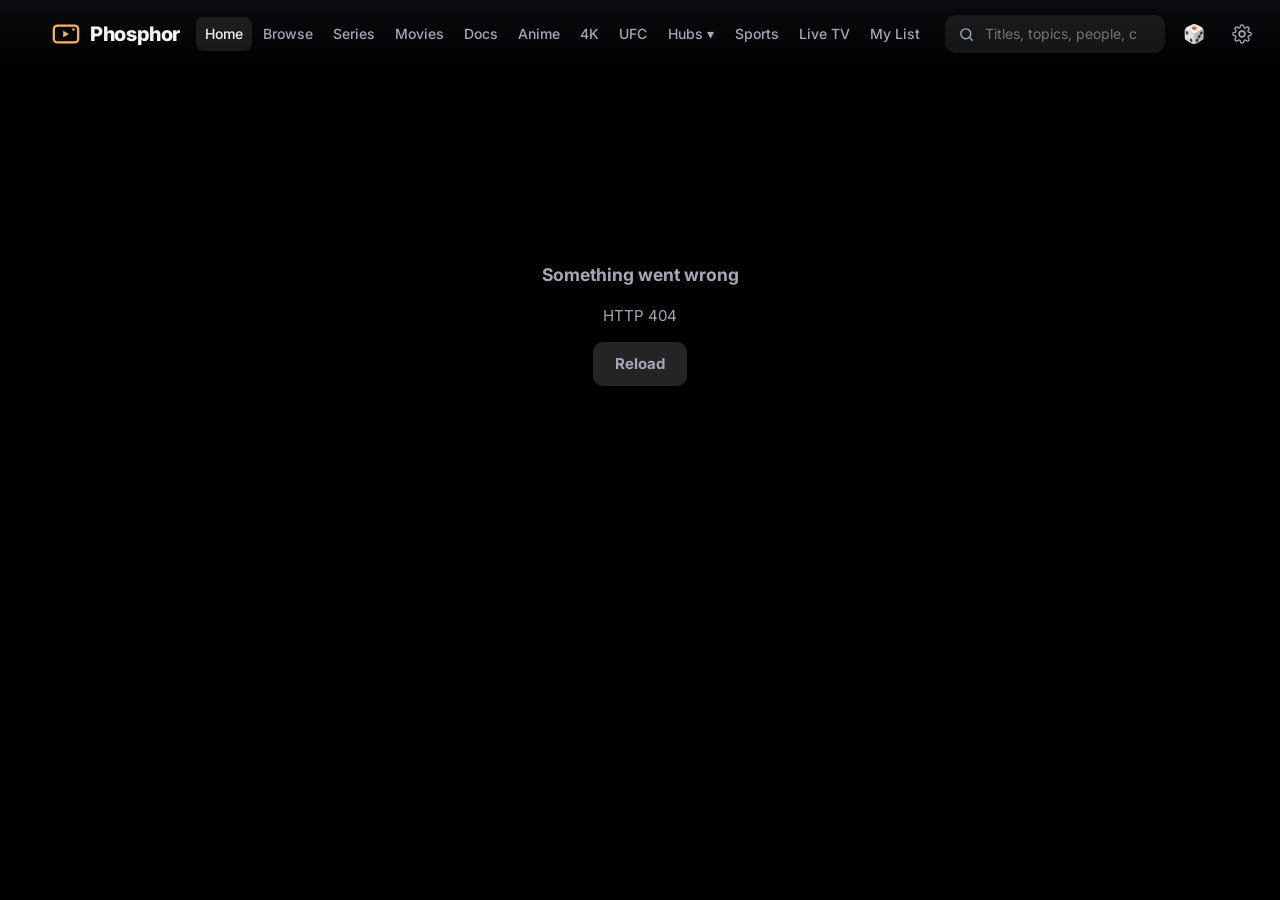
==== public/index.html @ 841a7860 "Upgrade Movies catalog quality: OSN+/Nordic/NL 4K & 4K HDR upgrades, (title, year) dedupe, HDR tier " ====
<!doctype html>
<html lang="en">
<head>
  <meta charset="utf-8">
  <meta name="viewport" content="width=device-width, initial-scale=1">
  <title>Phosphor</title>
  <link rel="icon" href="icon.svg" type="image/svg+xml">
  <link rel="preconnect" href="https://fonts.googleapis.com">
  <link rel="stylesheet" href="https://fonts.googleapis.com/css2?family=Inter:wght@400;500;600;700;800&display=swap">
  <link rel="stylesheet" href="app.css?v=14">
</head>
<body>
  <header id="nav">
    <a class="brand" href="#/home" aria-label="Phosphor Home">
      <svg viewBox="0 0 32 32" aria-hidden="true"><rect x="3" y="7" width="26" height="18" rx="4" fill="none" stroke="currentColor" stroke-width="2.4"/><path d="M13 12.5v7l6-3.5z" fill="currentColor"/><circle cx="24" cy="11.2" r="1.3" fill="currentColor"/></svg>
      <span>Phosphor</span>
    </a>
    <nav class="tabs">
      <a href="#/home" data-tab="home">Home</a>
      <a href="#/browse" data-tab="browse">Browse</a>
      <a href="#/series" data-tab="series">Series</a>
      <a href="#/movies" data-tab="movies">Movies</a>
      <a href="#/docs" data-tab="docs">Docs</a>
      <a href="#/anime" data-tab="anime">Anime</a>
      <a href="#/4k" data-tab="4k">4K</a>
      <a href="#/fights" data-tab="fights">UFC</a>
      <div class="nav-dd" id="hubsDd">
        <button type="button" class="nav-dd-btn" id="hubsBtn" aria-haspopup="true" aria-expanded="false">Hubs ▾</button>
        <div class="nav-dd-menu" id="hubsMenu" hidden>
          <a href="#/radar" data-tab="radar"><b>📅 Release Radar</b><span>Upcoming episodes, digital drops &amp; UFC schedule</span></a>
          <a href="#/marathons" data-tab="marathons"><b>🎬 Marathons &amp; Watch Order</b><span>15 franchises in chronological or release order</span></a>
          <a href="#/dna" data-tab="dna"><b>🧬 Cinema DNA</b><span>Your watch stats, favorite directors &amp; taste profile</span></a>
          <a href="#/specials" data-tab="specials"><b>🎤 Stand-Up, Concerts &amp; Prestige</b><span>400+ comedy specials, concerts, world cinema &amp; IMDb 250</span></a>
          <a href="#/tonight" data-tab="tonight"><b>📺 Tonight on TV</b><span>Live TV guide highlights</span></a>
        </div>
      </div>
      <a href="#/sports" data-tab="sports">Sports</a>
      <a href="#/live" data-tab="live">Live TV</a>
      <a href="#/mylist" data-tab="mylist">My List</a>
    </nav>
    <div class="nav-right">
      <button class="sub-pill" id="subPill" data-settings hidden></button>
      <label class="search" id="searchBox">
        <svg viewBox="0 0 24 24" aria-hidden="true"><circle cx="11" cy="11" r="7" fill="none" stroke="currentColor" stroke-width="2"/><path d="M20 20l-4-4" stroke="currentColor" stroke-width="2" stroke-linecap="round"/></svg>
        <input id="searchInput" type="search" placeholder="Titles, topics, people, channels" autocomplete="off" aria-label="Search">
      </label>
      <button class="icon-btn dice" data-surprise="" title="Pick for me (Watch-Night Concierge)" aria-label="Pick for me">🎲</button>
      <button class="icon-btn" id="settingsBtn" title="Settings" aria-label="Settings">
        <svg viewBox="0 0 24 24" aria-hidden="true"><path d="M12 15.5a3.5 3.5 0 1 0 0-7 3.5 3.5 0 0 0 0 7z" fill="none" stroke="currentColor" stroke-width="2"/><path d="M19.4 15a1.7 1.7 0 0 0 .3 1.8l.1.1a2 2 0 1 1-2.8 2.8l-.1-.1a1.7 1.7 0 0 0-1.8-.3 1.7 1.7 0 0 0-1 1.5V21a2 2 0 1 1-4 0v-.1a1.7 1.7 0 0 0-1.1-1.6 1.7 1.7 0 0 0-1.8.3l-.1.1a2 2 0 1 1-2.8-2.8l.1-.1a1.7 1.7 0 0 0 .3-1.8 1.7 1.7 0 0 0-1.5-1H3a2 2 0 1 1 0-4h.1a1.7 1.7 0 0 0 1.6-1.1 1.7 1.7 0 0 0-.3-1.8l-.1-.1a2 2 0 1 1 2.8-2.8l.1.1a1.7 1.7 0 0 0 1.8.3H9a1.7 1.7 0 0 0 1-1.5V3a2 2 0 1 1 4 0v.1a1.7 1.7 0 0 0 1 1.5 1.7 1.7 0 0 0 1.8-.3l.1-.1a2 2 0 1 1 2.8 2.8l-.1.1a1.7 1.7 0 0 0-.3 1.8V9a1.7 1.7 0 0 0 1.5 1H21a2 2 0 1 1 0 4h-.1a1.7 1.7 0 0 0-1.5 1z" fill="none" stroke="currentColor" stroke-width="1.6"/></svg>
      </button>
    </div>
  </header>

  <main id="view" tabindex="-1"></main>

  <div id="modal" class="modal" hidden></div>
  <div id="player" class="player" hidden></div>
  <div id="toast" class="toast" role="status" aria-live="polite"></div>

  <script src="app.js?v=29"></script>
</body>
</html>
---- public/app.css ----
:root {
  --bg: #000;
  --bg-2: #0d0f12;
  --bg-3: #16191f;
  --line: rgba(255,255,255,.08);
  --text: #f2f3f5;
  --muted: #a3a9b4;
  --dim: #6b7280;
  --accent: #ffb547;
  --accent-ink: #1b1204;
  --live: #ff4d5e;
  --ok: #3ddc97;
  --radius: 10px;
  --gutter: clamp(16px, 4vw, 56px);
  --card-w: clamp(128px, 12.5vw, 196px);
  color-scheme: dark;
}
* { box-sizing: border-box; }
html, body { margin: 0; background: var(--bg); color: var(--text); }
body { font: 15px/1.45 Inter, system-ui, -apple-system, "Segoe UI", sans-serif; -webkit-font-smoothing: antialiased; overflow-x: hidden; }
a { color: inherit; text-decoration: none; }
button { font: inherit; color: inherit; background: none; border: 0; cursor: pointer; }
img { display: block; }
::selection { background: var(--accent); color: var(--accent-ink); }
:focus-visible { outline: 2px solid var(--accent); outline-offset: 2px; border-radius: 6px; }
::-webkit-scrollbar { width: 10px; height: 10px; }
::-webkit-scrollbar-thumb { background: #2a2f38; border-radius: 10px; border: 2px solid var(--bg); }
::-webkit-scrollbar-track { background: transparent; }

/* ---------- nav */
#nav {
  position: fixed; inset: 0 0 auto 0; z-index: 40; height: 68px; display: flex; align-items: center; gap: 28px;
  padding: 0 var(--gutter); background: linear-gradient(180deg, rgba(10,12,15,.92), rgba(10,12,15,0));
  transition: background .25s;
}
#nav.solid { background: rgba(10,12,15,.97); box-shadow: 0 1px 0 var(--line); }
.brand { display: flex; align-items: center; gap: 9px; font-weight: 800; font-size: 20px; letter-spacing: -.02em; color: var(--accent); }
.brand svg { width: 30px; height: 30px; }
.brand span { color: var(--text); }
.tabs { display: flex; gap: 2px; align-items: center; }
.tabs a, .nav-dd-btn { padding: 7px 10px; border-radius: 8px; color: var(--muted); font-weight: 500; font-size: 14px; transition: color .15s, background .15s; white-space: nowrap; }
.tabs a:hover, .nav-dd-btn:hover { color: var(--text); }
.tabs a.active, .nav-dd-btn.active { color: var(--text); background: rgba(255,255,255,.09); }
.nav-right { margin-left: auto; display: flex; align-items: center; gap: 10px; }
.search { display: flex; align-items: center; gap: 8px; height: 38px; padding: 0 12px; border-radius: 10px; background: rgba(255,255,255,.07); border: 1px solid transparent; width: 260px; transition: border-color .15s, background .15s; }
.search:focus-within { border-color: rgba(255,255,255,.25); background: rgba(0,0,0,.6); }
.search svg { width: 17px; height: 17px; color: var(--muted); flex: none; }
.search input { background: none; border: 0; outline: 0; color: var(--text); width: 100%; font: inherit; font-size: 14px; }
.icon-btn { width: 38px; height: 38px; border-radius: 10px; display: grid; place-items: center; color: var(--muted); }
.icon-btn:hover { color: var(--text); background: rgba(255,255,255,.07); }
.icon-btn svg { width: 20px; height: 20px; }

main { min-height: 100vh; padding-bottom: 80px; outline: none; }
.page-pad { padding-top: 92px; }

/* ---------- hero */
.hero { position: relative; height: min(80vh, 760px); min-height: 480px; overflow: hidden; margin-bottom: -90px; }
.hero-slide { position: absolute; inset: 0; opacity: 0; transition: opacity .9s ease; }
.hero-slide.on { opacity: 1; }
.hero-slide img { width: 100%; height: 100%; object-fit: cover; object-position: center 20%; }
.hero::after { content: ""; position: absolute; inset: 0; pointer-events: none;
  background: linear-gradient(90deg, rgba(10,12,15,.95) 0%, rgba(10,12,15,.55) 38%, rgba(10,12,15,0) 70%),
              linear-gradient(0deg, var(--bg) 0%, rgba(10,12,15,0) 38%); }
.hero-info { position: absolute; z-index: 2; left: var(--gutter); bottom: 150px; width: min(560px, 80vw); }
.hero-kicker { display: inline-flex; align-items: center; gap: 8px; font-size: 12.5px; font-weight: 700; letter-spacing: .08em; text-transform: uppercase; color: var(--accent); margin-bottom: 12px; }
.hero-title { font-size: clamp(32px, 4.6vw, 64px); line-height: 1.02; font-weight: 800; letter-spacing: -.03em; margin: 0 0 14px; text-wrap: balance; }
.hero-meta { display: flex; flex-wrap: wrap; gap: 6px 14px; color: var(--muted); font-size: 14px; margin-bottom: 12px; align-items: center; }
.hero-overview { color: #d6d9de; font-size: 16px; margin: 0 0 22px; display: -webkit-box; -webkit-line-clamp: 3; -webkit-box-orient: vertical; overflow: hidden; }
.hero-dots { position: absolute; z-index: 3; right: var(--gutter); bottom: 150px; display: flex; gap: 6px; }
.hero-dots button { width: 22px; height: 4px; border-radius: 4px; background: rgba(255,255,255,.3); }
.hero-dots button.on { background: var(--text); }

.btns { display: flex; gap: 10px; flex-wrap: wrap; }
.btn { display: inline-flex; align-items: center; gap: 9px; height: 44px; padding: 0 22px; border-radius: 10px; font-weight: 700; font-size: 15px; transition: transform .1s, background .15s, opacity .15s; white-space: nowrap; }
.btn:active { transform: scale(.97); }
.btn svg { width: 20px; height: 20px; }
.btn-primary { background: var(--text); color: #0a0c0f; }
.btn-primary:hover { background: #fff; }
.btn-accent { background: var(--accent); color: var(--accent-ink); }
.btn-ghost { background: rgba(255,255,255,.14); backdrop-filter: blur(8px); }
.btn-ghost:hover { background: rgba(255,255,255,.22); }
.btn-round { width: 44px; padding: 0; justify-content: center; border-radius: 50%; border: 1.5px solid rgba(255,255,255,.4); background: rgba(10,12,15,.4); }
.btn-round:hover { border-color: var(--text); }
.btn-sm { height: 34px; padding: 0 14px; font-size: 13.5px; border-radius: 8px; }

.pill { display: inline-flex; align-items: center; gap: 5px; font-size: 12px; font-weight: 700; padding: 2px 7px; border-radius: 5px; border: 1px solid rgba(255,255,255,.3); color: #d6d9de; line-height: 1.4; }
.pill.uhd { border-color: var(--accent); color: var(--accent); }
.star { color: var(--accent); font-weight: 700; }
.live-dot { width: 8px; height: 8px; border-radius: 50%; background: var(--live); display: inline-block; position: relative; }
/* pulse on the compositor (transform/opacity), not box-shadow repaints */
.live-dot::after { content: ''; position: absolute; inset: 0; border-radius: 50%; background: var(--live); animation: pulse 1.6s infinite; }
@keyframes pulse { 0% { transform: scale(1); opacity: .6; } 70%, 100% { transform: scale(2.6); opacity: 0; } }
.player.idle .live-dot::after, body.playing #view .live-dot::after { animation: none; }

/* ---------- rows */
.rows { position: relative; z-index: 5; }
.row { margin: 0 0 34px; }
.row-head { display: flex; align-items: baseline; gap: 14px; padding: 0 var(--gutter); margin-bottom: 10px; }
.row-title { font-size: 19px; font-weight: 700; letter-spacing: -.01em; margin: 0; }
.row-sub { color: var(--dim); font-size: 13px; }
.row-wrap { position: relative; }
.scroller { display: flex; gap: 10px; overflow-x: auto; scroll-behavior: smooth; padding: 6px var(--gutter) 14px; scroll-padding: 0 var(--gutter); scrollbar-width: none; }
.scroller::-webkit-scrollbar { display: none; }
.arrow { position: absolute; top: 6px; bottom: 14px; width: calc(var(--gutter) - 6px); min-width: 34px; z-index: 6; display: grid; place-items: center; opacity: 0; transition: opacity .2s; background: rgba(10,12,15,.6); color: #fff; }
.arrow svg { width: 28px; height: 28px; }
.arrow.l { left: 0; border-radius: 0 10px 10px 0; } .arrow.r { right: 0; border-radius: 10px 0 0 10px; }
.row-wrap:hover .arrow { opacity: 1; }
.arrow[disabled] { display: none; }

.card { position: relative; flex: none; width: var(--card-w); border-radius: var(--radius); overflow: hidden; background: var(--bg-3); aspect-ratio: 2/3; cursor: pointer; transition: transform .2s ease, box-shadow .2s; }
.card img { position: relative; z-index: 1; width: 100%; height: 100%; object-fit: cover; }
.card .cap, .card .badge4k { z-index: 2; }
.card:hover, .card:focus-visible { transform: scale(1.05); box-shadow: 0 14px 40px rgba(0,0,0,.6); z-index: 4; }
.card .fallback { position: absolute; inset: 0; display: grid; place-items: center; padding: 12px; text-align: center; font-weight: 700; color: var(--muted); background: linear-gradient(160deg, #222833, #12151a); }
.card .cap { position: absolute; inset: auto 0 0 0; padding: 30px 10px 9px; background: linear-gradient(0deg, rgba(0,0,0,.92), rgba(0,0,0,0)); opacity: 0; transition: opacity .2s; }
.card:hover .cap, .card:focus-visible .cap { opacity: 1; }
.cap-title { font-weight: 700; font-size: 13.5px; line-height: 1.25; display: -webkit-box; -webkit-line-clamp: 2; -webkit-box-orient: vertical; overflow: hidden; }
.cap-meta { font-size: 12px; color: var(--muted); margin-top: 3px; display: flex; gap: 8px; }
.card .badge4k { position: absolute; top: 7px; right: 7px; font-size: 10.5px; font-weight: 800; padding: 1px 5px; border-radius: 4px; background: rgba(0,0,0,.65); color: var(--accent); letter-spacing: .03em; }

/* top 10 */
.top10 { display: flex; align-items: flex-end; flex: none; cursor: pointer; }
.top10 .rank { font-size: calc(var(--card-w) * 0.95); line-height: .78; font-weight: 800; letter-spacing: -.08em; color: var(--bg); -webkit-text-stroke: 3px #565d69; margin-right: -14px; user-select: none; }
.top10 .card { width: calc(var(--card-w) * .82); }
.top10:hover .card { transform: scale(1.05); box-shadow: 0 14px 40px rgba(0,0,0,.6); }

/* landscape (continue watching, channels, events) */
.wide { flex: none; width: calc(var(--card-w) * 1.75); cursor: pointer; }
.wide .thumb { position: relative; aspect-ratio: 16/9; border-radius: var(--radius); overflow: hidden; background: var(--bg-3); transition: transform .2s, box-shadow .2s; }
.wide:hover .thumb { transform: scale(1.04); box-shadow: 0 14px 40px rgba(0,0,0,.6); }
.wide .thumb img { width: 100%; height: 100%; object-fit: cover; }
.wide .thumb img.contain { object-fit: contain; padding: 18% 22%; }
.wide .play-ov { position: absolute; inset: 0; display: grid; place-items: center; opacity: 0; transition: opacity .2s; background: rgba(0,0,0,.35); }
.wide:hover .play-ov { opacity: 1; }
.play-ov span { width: 48px; height: 48px; border-radius: 50%; background: rgba(255,255,255,.92); display: grid; place-items: center; color: #000; }
.play-ov svg { width: 22px; height: 22px; margin-left: 3px; }
.wide .bar { position: absolute; left: 0; right: 0; bottom: 0; height: 4px; background: rgba(255,255,255,.25); }
.wide .bar i { display: block; height: 100%; background: var(--accent); }
.wide .w-title { margin-top: 8px; font-weight: 600; font-size: 14px; white-space: nowrap; overflow: hidden; text-overflow: ellipsis; }
.wide .w-sub { font-size: 12.5px; color: var(--muted); white-space: nowrap; overflow: hidden; text-overflow: ellipsis; }

/* event cards */
.event { flex: none; width: 300px; padding: 16px; border-radius: 12px; background: linear-gradient(160deg, #1c212a, #13161c); border: 1px solid var(--line); cursor: pointer; transition: border-color .15s, transform .15s; display: flex; flex-direction: column; gap: 10px; min-height: 128px; }
.event:hover { border-color: rgba(255,255,255,.28); transform: translateY(-2px); }
.event .ev-top { display: flex; align-items: center; justify-content: space-between; gap: 10px; font-size: 12px; font-weight: 700; letter-spacing: .05em; text-transform: uppercase; color: var(--muted); }
.event .ev-league { color: var(--accent); }
.event .ev-status { display: inline-flex; align-items: center; gap: 6px; }
.event .ev-status.live { color: var(--live); }
.event .ev-title { font-size: 16.5px; font-weight: 700; line-height: 1.25; text-wrap: balance; }
.event .ev-ch { margin-top: auto; font-size: 12.5px; color: var(--dim); white-space: nowrap; overflow: hidden; text-overflow: ellipsis; }

/* ---------- page sections */
.page-head { padding: 0 var(--gutter); margin-bottom: 22px; display: flex; align-items: flex-end; gap: 18px; flex-wrap: wrap; }
.page-title { font-size: 34px; font-weight: 800; letter-spacing: -.03em; margin: 0; }
.chips { display: flex; gap: 8px; flex-wrap: wrap; }
.chip { height: 34px; padding: 0 14px; border-radius: 999px; background: rgba(255,255,255,.07); color: var(--muted); font-weight: 600; font-size: 13.5px; border: 1px solid transparent; }
.chip:hover { color: var(--text); }
.chip.on { background: var(--text); color: #0a0c0f; }
.grid { display: grid; grid-template-columns: repeat(auto-fill, minmax(var(--card-w), 1fr)); gap: 16px 10px; padding: 0 var(--gutter); }
.grid .card { width: 100%; }
.empty { padding: 60px var(--gutter); color: var(--muted); text-align: center; }
.section-label { padding: 0 var(--gutter); margin: 28px 0 10px; font-size: 13px; font-weight: 700; letter-spacing: .08em; text-transform: uppercase; color: var(--dim); }

/* ---------- live tv */
.live-layout { display: grid; grid-template-columns: 300px 1fr; gap: 0; padding: 0 var(--gutter); min-height: calc(100vh - 160px); }
.groups { border-right: 1px solid var(--line); padding-right: 14px; position: sticky; top: 84px; height: calc(100vh - 100px); display: flex; flex-direction: column; gap: 10px; }
.groups input { height: 36px; border-radius: 9px; border: 1px solid var(--line); background: var(--bg-2); color: var(--text); padding: 0 12px; font: inherit; font-size: 13.5px; outline: none; }
.groups input:focus { border-color: rgba(255,255,255,.3); }
.group-list { overflow-y: auto; flex: 1; margin-right: -8px; padding-right: 4px; }
.group { display: flex; justify-content: space-between; align-items: center; gap: 8px; width: 100%; text-align: left; padding: 8px 10px; border-radius: 8px; color: var(--muted); font-size: 13.5px; }
.group:hover { background: rgba(255,255,255,.05); color: var(--text); }
.group.on { background: rgba(255,181,71,.12); color: var(--accent); font-weight: 600; }
.group small { color: var(--dim); font-size: 11.5px; }
.channels { padding-left: 18px; }
.ch { display: grid; grid-template-columns: 64px 1fr auto; gap: 14px; align-items: center; padding: 10px 12px; border-radius: 10px; cursor: pointer; }
.ch:hover { background: rgba(255,255,255,.05); }
.ch .logo { width: 64px; height: 40px; border-radius: 7px; background: #fff1; display: grid; place-items: center; overflow: hidden; }
.ch .logo img { max-width: 88%; max-height: 80%; object-fit: contain; }
.ch .logo b { font-size: 11px; color: var(--dim); }
.ch-name { font-weight: 600; font-size: 14.5px; white-space: nowrap; overflow: hidden; text-overflow: ellipsis; }
.ch-now { font-size: 13px; color: var(--muted); white-space: nowrap; overflow: hidden; text-overflow: ellipsis; }
.ch-now em { font-style: normal; color: var(--dim); }
.ch-prog { height: 3px; border-radius: 3px; background: rgba(255,255,255,.12); margin-top: 6px; max-width: 320px; }
.ch-prog i { display: block; height: 100%; border-radius: 3px; background: var(--accent); }
.fav-btn { width: 34px; height: 34px; border-radius: 8px; display: grid; place-items: center; color: var(--dim); }
.fav-btn:hover { color: var(--text); background: rgba(255,255,255,.07); }
.fav-btn.on { color: var(--accent); }
.fav-btn svg { width: 18px; height: 18px; }

/* ---------- modal (details) */
.modal { position: fixed; inset: 0; z-index: 60; background: rgba(0,0,0,.72); overflow-y: auto; padding: 40px 16px; backdrop-filter: blur(4px); }
.sheet { position: relative; margin: 0 auto; max-width: 960px; background: var(--bg-2); border-radius: 14px; overflow: hidden; box-shadow: 0 30px 80px rgba(0,0,0,.6); animation: rise .25s ease; }
@keyframes rise { from { transform: translateY(18px); opacity: 0; } }
.sheet-hero { position: relative; aspect-ratio: 16/8; background: var(--bg-3); }
.sheet-hero img { width: 100%; height: 100%; object-fit: cover; }
.sheet-hero::after { content: ""; position: absolute; inset: 0; background: linear-gradient(0deg, var(--bg-2) 2%, rgba(18,21,26,0) 60%); }
.sheet-hero .hero-in { position: absolute; z-index: 2; left: 40px; right: 40px; bottom: 26px; }
.sheet-hero h2 { font-size: clamp(26px, 3.6vw, 44px); line-height: 1.05; font-weight: 800; letter-spacing: -.03em; margin: 0 0 18px; max-width: 70%; text-wrap: balance; }
.close { position: absolute; z-index: 5; top: 14px; right: 14px; width: 38px; height: 38px; border-radius: 50%; background: rgba(10,12,15,.8); display: grid; place-items: center; }
.close svg { width: 18px; height: 18px; }
.sheet-body { padding: 8px 40px 36px; display: grid; grid-template-columns: 1.7fr 1fr; gap: 30px; }
.sheet-body .meta { display: flex; flex-wrap: wrap; gap: 8px 12px; align-items: center; color: var(--muted); font-size: 14px; margin-bottom: 12px; }
.sheet-body p.overview { margin: 0; font-size: 15.5px; color: #dfe2e6; }
.tagline { color: var(--muted); font-style: italic; margin: 0 0 8px; }
.facts { font-size: 13.5px; color: var(--dim); display: flex; flex-direction: column; gap: 8px; }
.facts b { color: var(--muted); font-weight: 500; }
.versions { display: flex; gap: 6px; flex-wrap: wrap; margin-top: 6px; }
.sheet-section { padding: 0 40px 30px; }
.sheet-section h3 { font-size: 20px; margin: 0 0 14px; display: flex; align-items: center; justify-content: space-between; gap: 12px; }
select.sel { height: 36px; border-radius: 8px; background: var(--bg-3); color: var(--text); border: 1px solid var(--line); padding: 0 10px; font: inherit; font-size: 14px; }
.episodes { display: flex; flex-direction: column; }
.ep { display: grid; grid-template-columns: 34px 168px 1fr; gap: 16px; align-items: center; padding: 14px 10px; border-top: 1px solid var(--line); border-radius: 8px; cursor: pointer; }
.ep:hover { background: rgba(255,255,255,.04); }
.ep .n { font-size: 22px; color: var(--dim); text-align: center; font-weight: 600; }
.ep .still { position: relative; aspect-ratio: 16/9; border-radius: 7px; overflow: hidden; background: var(--bg-3); }
.ep .still img { width: 100%; height: 100%; object-fit: cover; }
.ep .still .bar { position: absolute; left: 0; right: 0; bottom: 0; height: 3px; background: rgba(255,255,255,.25); }
.ep .still .bar i { display: block; height: 100%; background: var(--accent); }
.ep .t { font-weight: 600; display: flex; justify-content: space-between; gap: 10px; }
.ep .t small { color: var(--dim); font-weight: 500; white-space: nowrap; }
.ep p { margin: 4px 0 0; font-size: 13.5px; color: var(--muted); display: -webkit-box; -webkit-line-clamp: 2; -webkit-box-orient: vertical; overflow: hidden; }
.more-grid { display: grid; grid-template-columns: repeat(auto-fill, minmax(140px, 1fr)); gap: 12px; }
.more-grid .card { width: 100%; }
.trailer-frame { position: absolute; inset: 0; z-index: 3; background: #000; }
.trailer-frame iframe { width: 100%; height: 100%; border: 0; }

/* ---------- player */
.player { position: fixed; inset: 0; z-index: 80; background: #000; cursor: default; }
.player video { width: 100%; height: 100%; object-fit: contain; background: #000; }
/* OLED care shifts the overlays, never the video (moving the video breaks the GPU's direct video path) */
.player .pc, .player .stats, .player .skip-btn, .player .next-up { translate: var(--shift, 0 0); }
.player.idle { cursor: none; }
.player.idle .pc { opacity: 0; pointer-events: none; }
.pc { position: absolute; inset: 0; transition: opacity .3s; pointer-events: none; }
.pc > * { pointer-events: auto; }
.pc-top { position: absolute; top: 0; left: 0; right: 0; padding: 22px 28px 60px; display: flex; align-items: center; gap: 16px; background: linear-gradient(180deg, rgba(0,0,0,.75), rgba(0,0,0,0)); }
.pc-top .pt { font-size: 18px; font-weight: 700; }
.pc-top .ps { font-size: 13.5px; color: var(--muted); }
.pc-bottom { position: absolute; bottom: 0; left: 0; right: 0; padding: 60px 28px 22px; background: linear-gradient(0deg, rgba(0,0,0,.85), rgba(0,0,0,0)); }
.seek { position: relative; height: 18px; display: flex; align-items: center; cursor: pointer; margin-bottom: 8px; }
.seek .track { position: relative; width: 100%; height: 4px; border-radius: 4px; background: rgba(255,255,255,.25); transition: height .15s; }
.seek:hover .track { height: 6px; }
.seek .fill { position: absolute; left: 0; top: 0; bottom: 0; background: var(--accent); border-radius: 4px; }
.seek .knob { position: absolute; top: 50%; width: 14px; height: 14px; margin: -7px 0 0 -7px; border-radius: 50%; background: var(--accent); box-shadow: 0 0 0 4px rgba(255,181,71,.25); }
.seek .hover-t { position: absolute; bottom: 20px; transform: translateX(-50%); font-size: 12px; padding: 3px 7px; background: rgba(0,0,0,.85); border-radius: 5px; display: none; white-space: nowrap; }
.seek:hover .hover-t { display: block; }
.pc-row { display: flex; align-items: center; gap: 8px; }
.pc-row .time { font-size: 13.5px; color: #ddd; font-variant-numeric: tabular-nums; margin-left: 6px; }
.pbtn { width: 42px; height: 42px; border-radius: 10px; display: grid; place-items: center; color: #fff; }
.pbtn:hover { background: rgba(255,255,255,.12); }
.pbtn svg { width: 24px; height: 24px; }
.pc-row .spacer { flex: 1; }
.pc-row select { height: 34px; border-radius: 8px; background: rgba(255,255,255,.12); color: #fff; border: 0; padding: 0 8px; font: inherit; font-size: 13px; }
.pc-row select option { background: #1a1e25; }
.vol { width: 90px; accent-color: var(--accent); }
.spinner { position: absolute; left: 50%; top: 50%; width: 54px; height: 54px; margin: -27px; border-radius: 50%; border: 3px solid rgba(255,255,255,.18); border-top-color: var(--accent); animation: spin .8s linear infinite; pointer-events: none; }
@keyframes spin { to { transform: rotate(360deg); } }
.p-msg { position: absolute; left: 50%; top: 50%; transform: translate(-50%, -50%); text-align: center; max-width: 460px; padding: 22px 26px; background: rgba(18,21,26,.95); border-radius: 12px; border: 1px solid var(--line); }
.p-msg h4 { margin: 0 0 6px; font-size: 17px; }
.p-msg p { margin: 0 0 14px; color: var(--muted); font-size: 14px; }
.next-up { position: absolute; right: 28px; bottom: 120px; padding: 14px 16px; border-radius: 12px; background: rgba(18,21,26,.95); border: 1px solid var(--line); display: flex; gap: 14px; align-items: center; max-width: 420px; }
.next-up small { color: var(--muted); display: block; font-size: 12px; }
.live-badge { display: inline-flex; align-items: center; gap: 7px; font-size: 12px; font-weight: 800; letter-spacing: .06em; color: var(--live); }

/* ---------- toast, settings, loading */
.toast { position: fixed; left: 50%; bottom: 28px; transform: translate(-50%, 30px); opacity: 0; z-index: 100; padding: 11px 18px; border-radius: 10px; background: #f2f3f5; color: #0a0c0f; font-weight: 600; font-size: 14px; transition: all .25s; pointer-events: none; }
.toast.on { opacity: 1; transform: translate(-50%, 0); }
.settings { max-width: 560px; padding: 30px 34px 32px; }
.settings h2 { margin: 0 0 4px; font-size: 24px; }
.settings h4 { margin: 24px 0 6px; font-size: 15px; }
.settings p { margin: 0 0 10px; color: var(--muted); font-size: 14px; }
.settings a { color: var(--accent); }
.settings ol { color: var(--muted); font-size: 14px; padding-left: 20px; margin: 0 0 12px; }
.field { display: flex; gap: 8px; }
.field input { flex: 1; height: 42px; border-radius: 9px; border: 1px solid var(--line); background: var(--bg); color: var(--text); padding: 0 12px; font: inherit; font-size: 14px; outline: none; }
.field input:focus { border-color: rgba(255,255,255,.35); }
.stat { display: grid; grid-template-columns: auto 1fr; gap: 6px 16px; font-size: 13.5px; color: var(--muted); }
.stat b { color: var(--text); font-weight: 600; }
.ok { color: var(--ok); }
.loading { min-height: 70vh; display: grid; place-items: center; text-align: center; color: var(--muted); }
.loading .spinner { position: static; margin: 0 auto 18px; }
.skel { background: linear-gradient(90deg, #161a20 25%, #1e232b 50%, #161a20 75%); background-size: 200% 100%; animation: sh 1.4s infinite; }
@keyframes sh { to { background-position: -200% 0; } }
.banner { margin: 0 var(--gutter) 26px; padding: 14px 18px; border-radius: 12px; background: rgba(255,181,71,.08); border: 1px solid rgba(255,181,71,.25); display: flex; align-items: center; gap: 14px; font-size: 14px; color: #e9dcc6; }
.banner .btn { margin-left: auto; }
.banner > svg { width: 22px; height: 22px; flex: none; color: var(--accent); }
.tabs a { white-space: nowrap; }
@media (max-width: 1100px) { .brand span { display: none; } .search { width: 200px; } #nav { gap: 16px; } }

@media (max-width: 900px) {
  #nav { flex-wrap: wrap; height: auto; padding-top: 10px; padding-bottom: 8px; row-gap: 6px; }
  .tabs { order: 3; width: 100%; overflow-x: auto; scrollbar-width: none; }
  .page-pad { padding-top: 124px; }
  .search { width: 170px; }
  .live-layout { grid-template-columns: 1fr; }
  .groups { position: static; height: auto; max-height: 320px; border: 0; padding: 0; }
  .channels { padding: 0; }
  .sheet-body { grid-template-columns: 1fr; padding: 8px 20px 28px; }
  .sheet-section { padding: 0 20px 26px; }
  .sheet-hero .hero-in { left: 20px; right: 20px; }
  .ep { grid-template-columns: 110px 1fr; } .ep .n { display: none; }
}
@media (prefers-reduced-motion: reduce) { * { animation: none !important; transition: none !important; scroll-behavior: auto !important; } }

/* ---------- v2: ratings, new episodes, trailers, fixtures, teams, subscription */
.card .rate { display: flex; gap: 6px; margin-top: 7px; }
.card .rate button { width: 30px; height: 30px; border-radius: 50%; display: grid; place-items: center; background: rgba(255,255,255,.14); color: #fff; border: 1px solid rgba(255,255,255,.25); }
.card .rate button:hover { background: #fff; color: #000; }
.card .rate svg { width: 15px; height: 15px; }
.new-badge { position: absolute; top: 8px; left: 8px; z-index: 2; font-size: 10.5px; font-weight: 800; letter-spacing: .06em; padding: 2px 6px; border-radius: 4px; background: var(--live); color: #fff; }
.new-badge.inline { position: static; font-size: 10px; vertical-align: 1px; margin-right: 4px; }
.btn-round.on { background: var(--text); color: #0a0c0f; border-color: var(--text); }

.hero-trailer { position: absolute; inset: 0; z-index: 1; opacity: 0; transition: opacity 1s ease; pointer-events: none; overflow: hidden; }
.hero-trailer.on { opacity: 1; }
.hero-trailer iframe { position: absolute; top: 50%; left: 50%; width: 100vw; height: 56.25vw; min-height: 100%; min-width: 177.78vh; transform: translate(-50%, -50%); border: 0; }
.hero-info, .hero-dots { z-index: 3; }
.hero-sound { position: absolute; z-index: 4; right: var(--gutter); bottom: 180px; }
.trailer-frame.muted { z-index: 0; opacity: 0; transition: opacity 1s; pointer-events: none; overflow: hidden; }
.trailer-frame.muted.on { opacity: 1; }
.trailer-frame.muted iframe { position: absolute; inset: -12% 0; height: 124%; }
.sheet-hero .hero-in { z-index: 2; }

.fixture { width: 280px; }
.fixture.fav { border-color: rgba(255,181,71,.45); }
.fixture.nofeed { opacity: .55; }
.fx-teams { display: flex; flex-direction: column; gap: 7px; }
.fx-team { display: flex; align-items: center; gap: 10px; font-size: 15.5px; font-weight: 600; color: #d6d9de; }
.fx-team img, .fx-nologo { width: 26px; height: 26px; object-fit: contain; flex: none; }
.fx-name { flex: 1; min-width: 0; white-space: nowrap; overflow: hidden; text-overflow: ellipsis; }
.fx-score { font-size: 17px; font-variant-numeric: tabular-nums; }
.fx-team.win { color: #fff; }
.fx-team.win .fx-score { color: var(--accent); }

.teams-sheet { max-width: 760px; }
.team-filter { width: 100%; height: 40px; border-radius: 9px; border: 1px solid var(--line); background: var(--bg); color: var(--text); padding: 0 12px; font: inherit; margin-bottom: 12px; outline: none; }
.team-grid { display: grid; grid-template-columns: repeat(auto-fill, minmax(200px, 1fr)); gap: 8px; max-height: 52vh; overflow-y: auto; }
.team { display: flex; align-items: center; gap: 10px; padding: 9px 10px; border-radius: 10px; background: rgba(255,255,255,.04); border: 1px solid transparent; text-align: left; font-size: 13.5px; }
.team:hover { background: rgba(255,255,255,.08); }
.team.on { border-color: rgba(255,181,71,.5); background: rgba(255,181,71,.08); }
.team img { width: 28px; height: 28px; object-fit: contain; flex: none; }
.team span { flex: 1; }
.team i { color: var(--dim); display: grid; } .team.on i { color: var(--accent); }
.team i svg { width: 17px; height: 17px; }

.sub-pill { height: 30px; padding: 0 12px; border-radius: 999px; font-size: 12.5px; font-weight: 700; background: rgba(255,77,94,.15); color: #ff8a95; border: 1px solid rgba(255,77,94,.35); }
.banner.warn { background: rgba(255,77,94,.08); border-color: rgba(255,77,94,.3); color: #f3d0d4; }
.banner.warn > svg { color: var(--live); }
.player video::cue { font: 600 clamp(18px, 2.4vw, 34px)/1.3 Inter, system-ui, sans-serif; background: rgba(0,0,0,.55); color: #fff; }

/* ---------- v3: browse, search, people, franchises, peek, scores */
.filters { padding: 0 var(--gutter); margin-bottom: 18px; display: flex; flex-direction: column; gap: 12px; }
.genre-chips { gap: 6px; }
.chip.sm { height: 30px; padding: 0 12px; font-size: 13px; }
.filter-row { display: flex; flex-wrap: wrap; gap: 8px; align-items: center; }
.tog { display: inline-flex; align-items: center; gap: 7px; font-size: 13.5px; color: var(--muted); cursor: pointer; padding: 0 6px; }
.tog input { accent-color: var(--accent); width: 16px; height: 16px; }
.saved-rows { display: flex; flex-wrap: wrap; gap: 6px; align-items: center; font-size: 13px; color: var(--dim); }
.chip.saved { display: inline-flex; align-items: center; gap: 4px; padding: 0 4px 0 12px; }
.chip.saved button { width: 22px; height: 22px; border-radius: 50%; color: var(--dim); }
.chip.saved button:hover { color: var(--text); background: rgba(255,255,255,.1); }
.browse-meta { padding: 0 var(--gutter); margin: 0 0 12px; color: var(--muted); font-size: 13.5px; }
.dim { color: var(--dim); }
.dim-note { text-transform: none; letter-spacing: 0; font-weight: 500; }
.more-sentinel { height: 40px; }
.people { display: flex; gap: 18px; padding: 0 var(--gutter); overflow-x: auto; scrollbar-width: none; }
.person { display: flex; flex-direction: column; align-items: center; gap: 6px; width: 110px; flex: none; text-align: center; }
.person img { width: 92px; height: 92px; border-radius: 50%; object-fit: cover; background: var(--bg-3); transition: transform .2s; }
.person:hover img { transform: scale(1.06); }
.person b { font-size: 13.5px; font-weight: 600; } .person small { color: var(--dim); font-size: 12px; }
.person-head { display: flex; gap: 28px; padding: 0 var(--gutter); margin-bottom: 18px; align-items: flex-start; }
.person-head img { width: 150px; border-radius: 12px; flex: none; }
.person-head .bio { color: var(--muted); font-size: 14.5px; max-width: 760px; margin: 12px 0 0; }
.cast-link { color: var(--muted); } .cast-link:hover { color: var(--accent); text-decoration: underline; }
.badge-ext { position: absolute; z-index: 2; left: 7px; bottom: 7px; font-size: 11px; font-weight: 700; padding: 2px 7px; border-radius: 5px; background: rgba(0,0,0,.75); color: #fff; }
.franchise-name { position: absolute; inset: auto 0 0 0; padding: 30px 12px 10px; font-weight: 800; font-size: 17px; letter-spacing: -.01em; background: linear-gradient(0deg, rgba(0,0,0,.85), rgba(0,0,0,0)); }
.coll-list { display: flex; flex-direction: column; gap: 4px; }
.coll-item { display: grid; grid-template-columns: 28px 46px 1fr; gap: 14px; align-items: center; padding: 8px 10px; border-radius: 9px; cursor: pointer; }
.coll-item:hover { background: rgba(255,255,255,.05); }
.coll-item.missing { opacity: .45; cursor: default; }
.coll-item .n { color: var(--dim); font-weight: 700; text-align: center; }
.coll-item img, .coll-item .ph { width: 46px; height: 69px; object-fit: cover; border-radius: 5px; background: var(--bg-3); }
.coll-item b { display: block; font-weight: 600; } .coll-item small { color: var(--dim); }
.scores { display: flex; flex-wrap: wrap; gap: 8px; margin: -2px 0 12px; }
.score { display: inline-flex; align-items: center; gap: 6px; font-size: 13.5px; font-weight: 700; padding: 4px 10px; border-radius: 7px; background: rgba(255,255,255,.07); }
.score.imdb b { background: #f5c518; color: #000; padding: 0 5px; border-radius: 3px; font-size: 11.5px; }
.score.mc b { background: #66cc33; color: #000; padding: 0 5px; border-radius: 3px; font-size: 11.5px; }
.score.aw { font-weight: 500; color: var(--muted); }
.hide-grid { display: flex; flex-wrap: wrap; gap: 8px 14px; }
.dice { font-size: 18px; }
.skip-btn { position: absolute; right: 32px; bottom: 120px; z-index: 5; }
.sheet-section h3 > span { display: inline-flex; align-items: center; }
.peek { position: fixed; z-index: 55; border-radius: 12px; overflow: hidden; background: var(--bg-2); box-shadow: 0 24px 60px rgba(0,0,0,.7); border: 1px solid var(--line); opacity: 0; transform: scale(.94); transition: opacity .18s, transform .18s; }
.peek.on { opacity: 1; transform: scale(1); }
.peek-img { aspect-ratio: 16/9; background: var(--bg-3); }
.peek-img img { width: 100%; height: 100%; object-fit: cover; }
.peek-body { padding: 12px 14px 14px; }
.peek-title { font-weight: 800; font-size: 17px; letter-spacing: -.01em; }
.peek-meta { font-size: 13px; color: var(--muted); margin-top: 3px; display: flex; flex-wrap: wrap; gap: 4px; align-items: center; }
.peek-genres { font-size: 12.5px; color: var(--dim); margin-top: 4px; }
.peek p { font-size: 13.5px; color: #d6d9de; margin: 8px 0 12px; display: -webkit-box; -webkit-line-clamp: 3; -webkit-box-orient: vertical; overflow: hidden; }
.peek-btns { display: flex; gap: 6px; align-items: center; }
.pbtn.sm { width: 34px; height: 34px; border: 1px solid rgba(255,255,255,.25); border-radius: 50%; }
.pbtn.sm svg { width: 16px; height: 16px; }

/* ---- up next with thumbnail + countdown */
.next-up { z-index: 6; }
.next-up img { width: 120px; aspect-ratio: 16/9; object-fit: cover; border-radius: 8px; flex: none; }
.next-up .nu-btns { display: flex; flex-direction: column; gap: 6px; flex: none; }
.next-up .nu-btns .btn { justify-content: center; white-space: nowrap; }

/* ---- couch / TV mode */
.card:focus, .wide:focus, .event:focus, .ch:focus { outline: 3px solid #fff; outline-offset: 3px; }
button:focus-visible, .chip:focus, .btn:focus { outline: 3px solid var(--accent); outline-offset: 2px; }
body.tv { font-size: 17px; --card-w: clamp(168px, 15vw, 250px); }
body.tv .card:focus { transform: scale(1.08); box-shadow: 0 0 0 4px #fff, 0 18px 50px rgba(0,0,0,.7); z-index: 5; }
body.tv .card:focus .cap { opacity: 1; }
body.tv .btn { padding: 12px 22px; font-size: 16px; }
body.tv .row h2, body.tv .row-title { font-size: 22px; }
body.tv .pc-row .pbtn { width: 52px; height: 52px; }
body.tv .next-up { transform: scale(1.15); transform-origin: bottom right; }
body.nocursor, body.nocursor * { cursor: none !important; }

/* ---- phone remote pairing */
.remote-pair { display: flex; gap: 20px; align-items: center; flex-wrap: wrap; }
.remote-pair .qr { background: #fff; padding: 8px; border-radius: 10px; line-height: 0; flex: none; }
.remote-pair .qr svg { width: 168px; height: 168px; }
.pair-code { font-size: 34px; font-weight: 800; letter-spacing: .12em; margin: 6px 0 8px; font-variant-numeric: tabular-nums; }
.mono { font-family: ui-monospace, Consolas, monospace; }
.muted { color: var(--muted); font-size: 13px; }

/* ---- TV guide grid */
.guide-bar { display: flex; gap: 8px; align-items: center; flex-wrap: wrap; margin: 4px 0 14px; }
.guide-bar select { height: 36px; border-radius: 999px; background: var(--bg-3); color: var(--fg); border: 1px solid var(--line); padding: 0 12px; font: inherit; max-width: 320px; }
.g-legend { margin-left: auto; }
.guide { --gch: 190px; border: 1px solid var(--line); border-radius: 12px; overflow: hidden; background: var(--bg-2); }
.g-scroll { position: relative; overflow: auto; max-height: calc(100vh - 230px); }
.g-ruler { position: sticky; top: 0; z-index: 3; height: 30px; margin-left: var(--gch); background: var(--bg-2); border-bottom: 1px solid var(--line); }
.g-ruler span { position: absolute; top: 7px; font-size: 12px; color: var(--muted); padding-left: 6px; border-left: 1px solid var(--line); height: 23px; }
.g-row { display: flex; height: 58px; border-bottom: 1px solid rgba(255,255,255,.05); }
.g-ch { position: sticky; left: 0; z-index: 2; flex: none; width: var(--gch); display: flex; align-items: center; gap: 8px; padding: 0 10px; background: var(--bg-2); border: 0; border-right: 1px solid var(--line); color: var(--fg); text-align: left; cursor: pointer; font: inherit; font-size: 13px; }
.g-ch img { width: 40px; height: 28px; object-fit: contain; flex: none; }
.g-ch span { overflow: hidden; text-overflow: ellipsis; white-space: nowrap; font-weight: 600; }
.g-ch small { color: var(--muted); font-size: 11px; margin-left: auto; flex: none; }
.g-ch:hover, .g-ch:focus { background: var(--bg-3); }
.g-line { position: relative; flex: none; }
.gp { position: absolute; top: 5px; bottom: 5px; border-radius: 8px; background: var(--bg-3); border: 1px solid transparent; color: var(--fg); text-align: left; padding: 5px 8px; overflow: hidden; cursor: pointer; font: inherit; display: flex; flex-direction: column; justify-content: center; }
.gp b { font-size: 13px; font-weight: 600; white-space: nowrap; overflow: hidden; text-overflow: ellipsis; }
.gp small { font-size: 11px; color: var(--muted); }
.gp.past { opacity: .5; } .gp.past.cu { opacity: .85; }
.gp.now { background: #3a1416; border-color: rgba(229,9,20,.55); }
.gp:hover, .gp:focus { border-color: #fff; opacity: 1; z-index: 1; }
.g-nowline { position: absolute; top: 0; bottom: 0; width: 2px; background: var(--accent); z-index: 2; pointer-events: none; }
.g-none { position: absolute; left: 10px; top: 20px; font-size: 12px; color: var(--muted); }
body.tv .g-row { height: 72px; } body.tv .gp b { font-size: 15px; }

/* ---- Tonight */
.tn-chs { display: grid; grid-template-columns: repeat(auto-fill, minmax(300px, 1fr)); gap: 12px; padding: 0 var(--gutter, 4%); }
.tn-ch { background: var(--bg-2); border: 1px solid var(--line); border-radius: 12px; padding: 12px; }
.tn-logo { display: flex; align-items: center; gap: 10px; background: none; border: 0; color: var(--fg); font: inherit; cursor: pointer; padding: 0 0 8px; }
.tn-logo img { width: 44px; height: 30px; object-fit: contain; }
.tn-p { display: flex; gap: 10px; font-size: 13px; padding: 4px 0; border-top: 1px solid rgba(255,255,255,.05); }
.tn-p time { width: 64px; flex: none; color: var(--muted); font-variant-numeric: tabular-nums; }
.tn-p.now time { color: var(--accent); font-weight: 700; }

/* ---- cast menu */
.cast-menu { position: absolute; right: 24px; bottom: 96px; z-index: 8; width: 300px; background: rgba(18,21,26,.97); border: 1px solid var(--line); border-radius: 12px; padding: 12px; display: flex; flex-direction: column; gap: 6px; }
.cast-menu b { font-size: 14px; margin-bottom: 4px; }
.cast-menu button { display: flex; gap: 10px; align-items: center; text-align: left; background: var(--bg-3); border: 0; color: var(--fg); border-radius: 8px; padding: 10px; cursor: pointer; font: inherit; }
.cast-menu button:hover, .cast-menu button:focus { background: #2a303a; }
.cast-menu button svg { width: 22px; height: 22px; flex: none; }
.cast-menu span { display: flex; flex-direction: column; font-size: 14px; } .cast-menu small { color: var(--muted); font-size: 12px; }
.p-msg h4 svg { width: 22px; height: 22px; vertical-align: -4px; margin-right: 6px; }
.gp > b, .gp > small { position: sticky; left: calc(var(--gch) + 8px); max-width: max-content; }
.g-row { width: max-content; min-width: 100%; }

/* ---------- picture: quality badge, stats overlay, OLED saver */
.qbadge { display: inline-block; margin-left: 6px; padding: 1px 7px; border: 1px solid rgba(255,255,255,.28); border-radius: 5px; font-size: 11.5px; font-weight: 700; letter-spacing: .03em; color: #e8e8e8; vertical-align: 1px; }
.stats { position: absolute; top: 84px; left: 28px; z-index: 5; min-width: 330px; max-width: min(560px, 90vw); padding: 14px 16px 12px; border-radius: 10px; background: rgba(0,0,0,.78); border: 1px solid rgba(255,255,255,.1); font-size: 12.5px; line-height: 1.55; font-variant-numeric: tabular-nums; }
.stats b { display: block; margin-bottom: 6px; font-size: 13px; }
.stats > div { display: grid; grid-template-columns: 116px 1fr; gap: 10px; }
.stats > div span:first-child { color: var(--muted); }
.stats-x { position: absolute; top: 8px; right: 10px; font-size: 18px; color: var(--muted); }
.player.idle .stats { opacity: .75; }
.saver { position: fixed; inset: 0; z-index: 200; background: #000; cursor: none; }
.saver-clock { position: absolute; font-size: 40px; font-weight: 300; color: rgba(255,255,255,.16); transition: left 3s ease, top 3s ease; }
.tip { padding: 10px 12px; border-radius: 8px; background: var(--bg-2); border: 1px solid var(--line); font-size: 13.5px; }

/* while a video plays: nothing underneath is painted or animated, no blur over the picture */
body.playing #view, body.playing .modal { visibility: hidden; }
.player .btn-ghost { backdrop-filter: none; background: rgba(40,44,52,.92); }

/* ---------- v4: continue remove, live now/next banner, timeshift, guide info/reminders, on-screen alerts */
.wide .thumb { position: relative; }
.cw-rm { position: absolute; top: 6px; right: 6px; z-index: 4; width: 28px; height: 28px; border-radius: 50%; background: rgba(0,0,0,.78); color: #fff; font-size: 16px; line-height: 1; display: grid; place-items: center; opacity: 0; transition: opacity .15s, background .15s; border: 1px solid rgba(255,255,255,.22); }
.wide:hover .cw-rm, .wide:focus-within .cw-rm, .cw-rm:focus { opacity: 1; }
.cw-rm:hover { background: var(--live); border-color: var(--live); }
.cw-next-pill { position: absolute; top: 8px; left: 8px; z-index: 2; font-size: 10.5px; font-weight: 800; letter-spacing: .05em; padding: 2px 7px; border-radius: 4px; background: var(--accent); color: #0a0c0f; }

.live-banner { position: absolute; left: 28px; right: 28px; bottom: 106px; max-width: 680px; padding: 14px 18px; border-radius: 12px; background: rgba(12,14,18,.9); border: 1px solid rgba(255,255,255,.12); pointer-events: none; opacity: 0; transform: translateY(10px); transition: opacity .25s, transform .25s; z-index: 4; translate: var(--shift, 0 0); }
.live-banner.on, .player:not(.idle) .live-banner.ready { opacity: 1; transform: translateY(0); }
.lb-head { display: flex; align-items: center; gap: 10px; margin-bottom: 6px; }
.lb-head img { height: 22px; max-width: 48px; object-fit: contain; }
.lb-head b { font-size: 15px; }
.lb-head .lb-time { margin-left: auto; font-size: 12.5px; color: var(--muted); font-variant-numeric: tabular-nums; }
.lb-now { font-size: 16px; font-weight: 700; margin-bottom: 6px; }
.lb-prog { height: 3px; border-radius: 3px; background: rgba(255,255,255,.18); overflow: hidden; margin-bottom: 7px; }
.lb-prog i { display: block; height: 100%; background: var(--accent); }
.lb-next { font-size: 13px; color: var(--muted); }
.lb-next b { color: #d6d9de; font-weight: 600; }

.live-edge { display: inline-flex; align-items: center; gap: 6px; height: 30px; padding: 0 11px; border-radius: 999px; font-size: 12px; font-weight: 800; letter-spacing: .05em; background: rgba(255,77,94,.18); color: #ff6b78; border: 1px solid rgba(255,77,94,.4); cursor: pointer; }
.live-edge.behind { background: rgba(255,181,71,.16); color: var(--accent); border-color: rgba(255,181,71,.45); }
.live-edge:hover { background: rgba(255,77,94,.3); color: #fff; }
.live-edge.behind:hover { background: var(--accent); color: #0a0c0f; }

.pbtn:focus, .pbtn:focus-visible, .pc-row select:focus, .seek:focus { outline: 3px solid var(--accent); outline-offset: 2px; background: rgba(255,255,255,.16); }
.player .pbtn-txt { width: auto; padding: 0 12px; font-size: 13px; font-weight: 600; gap: 6px; display: inline-flex; align-items: center; }

.gp.reminded { border-color: rgba(255,181,71,.7); }
.gp .gp-bar { position: absolute; left: 0; right: 0; bottom: 0; height: 3px; background: rgba(255,255,255,.15); }
.gp .gp-bar i { display: block; height: 100%; background: var(--accent); }
.prog-sheet { max-width: 520px; }
.prog-sheet .ps-meta { display: flex; align-items: center; gap: 10px; margin: 6px 0 12px; color: var(--muted); font-size: 13.5px; flex-wrap: wrap; }
.prog-sheet .ps-meta img { height: 22px; max-width: 48px; object-fit: contain; }
.prog-sheet .ps-desc { color: #d6d9de; font-size: 14px; line-height: 1.55; margin: 0 0 16px; }

.recent-strip { display: flex; gap: 10px; overflow-x: auto; padding: 0 0 14px; scrollbar-width: none; }
.recent-pill { display: inline-flex; align-items: center; gap: 8px; flex: none; padding: 7px 12px; border-radius: 10px; background: var(--bg-2); border: 1px solid var(--line); color: var(--text); font-size: 13px; font-weight: 600; cursor: pointer; max-width: 240px; }
.recent-pill:hover, .recent-pill:focus { border-color: var(--accent); background: var(--bg-3); }
.recent-pill img { width: 28px; height: 20px; object-fit: contain; flex: none; }
.recent-pill span { overflow: hidden; text-overflow: ellipsis; white-space: nowrap; }

.alerts-stack { position: fixed; top: 20px; right: 20px; z-index: 150; display: flex; flex-direction: column; gap: 10px; width: min(380px, calc(100vw - 32px)); pointer-events: none; }
.alert-card { pointer-events: auto; background: rgba(16,19,24,.96); border: 1px solid rgba(255,255,255,.16); border-left: 4px solid var(--accent); border-radius: 12px; padding: 12px 14px; box-shadow: 0 16px 40px rgba(0,0,0,.65); display: flex; flex-direction: column; gap: 8px; animation: alertIn .25s ease; }
.alert-card.kickoff { border-left-color: var(--live); }
.alert-card.reminder { border-left-color: #4cc9f0; }
.alert-card .al-top { display: flex; align-items: flex-start; gap: 8px; }
.alert-card .al-t { font-weight: 700; font-size: 14.5px; color: #fff; flex: 1; }
.alert-card .al-b { font-size: 13px; color: var(--muted); }
.alert-card .al-x { width: 24px; height: 24px; border-radius: 6px; color: var(--muted); font-size: 16px; display: grid; place-items: center; flex: none; }
.alert-card .al-x:hover { background: rgba(255,255,255,.1); color: #fff; }
.alert-card .al-acts { display: flex; gap: 8px; }
@keyframes alertIn { from { opacity: 0; transform: translateX(24px); } to { opacity: 1; transform: translateX(0); } }

.browse-retry { text-align: center; padding: 18px; }

/* ---------- v5: anime dubbed hub, live quality tags, player deint/night toggles */
.badge-dub { position: absolute; top: 8px; left: 8px; z-index: 2; font-size: 10px; font-weight: 800; letter-spacing: .06em; padding: 2px 6px; border-radius: 4px; background: rgba(76,201,240,.92); color: #06131a; }
.badge-dub.inline { position: static; vertical-align: 1px; margin-right: 6px; font-size: 9.5px; }
.pill.dub { background: rgba(76,201,240,.16); color: #7ee0ff; border-color: rgba(76,201,240,.35); }
.ep.subonly { opacity: .5; }
.subonly-toggle { margin-top: 12px; display: flex; align-items: center; gap: 10px; padding: 10px 12px; border-radius: 9px; background: rgba(255,255,255,.04); border: 1px solid var(--line); font-size: 13px; color: var(--muted); }
.qtag { display: inline-block; margin-left: 7px; padding: 1px 6px; border-radius: 4px; font-size: 10.5px; font-weight: 800; letter-spacing: .04em; background: rgba(255,181,71,.16); color: var(--accent); border: 1px solid rgba(255,181,71,.35); vertical-align: 1px; }
.qtag.uhd { background: rgba(76,201,240,.16); color: #7ee0ff; border-color: rgba(76,201,240,.4); }
.anime-bar { padding: 0 var(--gutter); margin: -6px 0 22px; display: flex; flex-direction: column; gap: 10px; }
.anime-bar-row { display: flex; flex-wrap: wrap; gap: 8px; align-items: center; }
.anime-head-note { font-size: 13px; color: var(--muted); margin-left: auto; }
.pbtn.on { color: var(--accent); background: rgba(255,181,71,.16); border: 1px solid rgba(255,181,71,.4); }

/* ---------- v6: hardened continue watching quick-actions & manager */
.cw-acts { position: absolute; top: 6px; right: 6px; z-index: 5; display: flex; gap: 4px; opacity: 0; transition: opacity .15s; }
.wide:hover .cw-acts, .wide:focus-within .cw-acts { opacity: 1; }
.cw-act { width: 28px; height: 28px; border-radius: 7px; background: rgba(10,12,16,.84); color: #f2f4f7; font-size: 13px; line-height: 1; display: grid; place-items: center; border: 1px solid rgba(255,255,255,.22); cursor: pointer; }
.cw-act:hover, .cw-act:focus { background: #fff; color: #0a0c0f; border-color: #fff; }
.cw-act.on { background: var(--accent); color: #0a0c0f; border-color: var(--accent); }
.cw-act.danger:hover { background: var(--live); color: #fff; border-color: var(--live); }
.cw-pin-pill { position: absolute; top: 8px; left: 8px; z-index: 2; font-size: 10px; font-weight: 800; letter-spacing: .05em; padding: 2px 6px; border-radius: 4px; background: rgba(255,181,71,.95); color: #0a0c0f; }
.cw-next-pill.shifted { top: 30px; }
.w-meta { font-size: 12px; color: var(--accent); margin-top: 2px; font-weight: 600; }
.row-manage { margin-left: auto; }
.cw-mgr { max-width: 780px; }
.cw-mgr-list { display: flex; flex-direction: column; gap: 8px; max-height: 58vh; overflow-y: auto; margin-top: 12px; }
.cw-mgr-row { display: grid; grid-template-columns: 128px 1fr auto; gap: 14px; align-items: center; padding: 10px; border-radius: 10px; background: rgba(255,255,255,.04); border: 1px solid var(--line); }
.cw-mgr-row .th { position: relative; aspect-ratio: 16/9; border-radius: 7px; overflow: hidden; background: var(--bg-3); }
.cw-mgr-row .th img { width: 100%; height: 100%; object-fit: cover; }
.cw-mgr-row .th .bar { position: absolute; left: 0; right: 0; bottom: 0; height: 3px; background: rgba(255,255,255,.2); }
.cw-mgr-row .th .bar i { display: block; height: 100%; background: var(--accent); }
.cw-mgr-row .info { min-width: 0; }
.cw-mgr-row .info b { display: block; font-size: 15px; white-space: nowrap; overflow: hidden; text-overflow: ellipsis; }
.cw-mgr-row .info small { display: block; color: var(--muted); font-size: 13px; margin-top: 2px; }
.cw-mgr-row .acts { display: flex; gap: 6px; flex-wrap: wrap; justify-content: flex-end; }
@media (max-width: 700px) { .cw-mgr-row { grid-template-columns: 96px 1fr; } .cw-mgr-row .acts { grid-column: 1 / -1; justify-content: flex-start; } }

/* ---------- v7: OLED live mini-guide drawer & system health */
.live-drawer { position: absolute; top: 0; right: 0; bottom: 0; width: min(390px, 92vw); z-index: 25; background: rgba(0, 0, 0, .94); border-left: 1px solid rgba(255, 255, 255, .12); display: flex; flex-direction: column; color: var(--text); }
.live-drawer[hidden] { display: none; }
.ld-head { display: flex; align-items: center; justify-content: space-between; gap: 8px; padding: 12px 14px; border-bottom: 1px solid rgba(255, 255, 255, .09); background: #000; }
.ld-tabs { display: flex; gap: 6px; }
.ld-tab { padding: 6px 12px; border-radius: 999px; font-size: 13px; font-weight: 600; color: var(--muted); background: rgba(255, 255, 255, .06); cursor: pointer; }
.ld-tab.on, .ld-tab:hover { color: #fff; background: var(--accent); }
.ld-body { flex: 1; overflow-y: auto; padding: 10px 12px 24px; }
.ld-sec { font-size: 11px; font-weight: 700; letter-spacing: .08em; text-transform: uppercase; color: var(--muted); margin: 12px 4px 6px; }
.ld-item { padding: 9px 11px; border-radius: 9px; background: rgba(255, 255, 255, .04); border: 1px solid rgba(255, 255, 255, .06); margin-bottom: 7px; cursor: pointer; }
.ld-item:hover, .ld-item:focus { background: rgba(255, 255, 255, .11); border-color: var(--accent); outline: none; }
.ld-item.cur { border-color: var(--accent); background: rgba(229, 9, 20, .14); }
.ld-item.dim { opacity: .6; cursor: default; }
.ld-top { display: flex; align-items: center; justify-content: space-between; gap: 8px; font-size: 11.5px; color: var(--muted); }
.ld-title { font-size: 13.5px; font-weight: 600; margin-top: 3px; white-space: nowrap; overflow: hidden; text-overflow: ellipsis; }
.ld-sub { font-size: 12px; color: var(--muted); margin-top: 2px; white-space: nowrap; overflow: hidden; text-overflow: ellipsis; }
.warn-txt { color: #ffb547 !important; }
.warn-tip { border-color: rgba(255, 181, 71, .55) !important; background: rgba(255, 181, 71, .09) !important; }

/* ---------- v8: anime filler badges, external subtitle picker, watch-night concierge */
.badge-filler, .badge-mixed { display: inline-block; vertical-align: 1px; margin-right: 6px; padding: 2px 6px; border-radius: 4px; font-size: 9.5px; font-weight: 800; letter-spacing: .06em; }
.badge-filler { background: rgba(255, 181, 71, .22); color: #ffb547; border: 1px solid rgba(255, 181, 71, .45); }
.badge-mixed { background: rgba(76, 201, 240, .18); color: #7ee0ff; border: 1px solid rgba(76, 201, 240, .4); }
.ep.is-filler { opacity: .72; }
.btn.on { border-color: rgba(255, 181, 71, .6); color: #ffb547; background: rgba(255, 181, 71, .12); }

.extsub-menu { width: min(360px, 92vw); max-height: 360px; overflow-y: auto; background: rgba(8, 10, 14, .97); }
.extsub-menu button span { overflow: hidden; text-overflow: ellipsis; }

.sheet.concierge { max-width: 1040px; padding: 26px 28px 24px; }
.cg-head { display: flex; align-items: flex-start; justify-content: space-between; gap: 14px; padding-right: 40px; margin-bottom: 16px; }
.cg-head h2 { margin: 0; font-size: 24px; }
.cg-head p { margin: 4px 0 0; }
.cg-filters { display: flex; flex-direction: column; gap: 10px; padding: 14px 16px; border-radius: 12px; background: rgba(255, 255, 255, .035); border: 1px solid var(--line); margin-bottom: 18px; }
.cg-row { display: flex; align-items: center; gap: 8px; flex-wrap: wrap; }
.cg-lbl { font-size: 11.5px; font-weight: 700; text-transform: uppercase; letter-spacing: .06em; color: var(--muted); min-width: 52px; }
.cg-pills { display: flex; gap: 6px; flex-wrap: wrap; }
.cg-pills .chip { padding: 5px 11px; font-size: 12.5px; }
.cg-checks { gap: 18px; padding-top: 2px; }
.cg-grid { display: grid; grid-template-columns: repeat(3, minmax(0, 1fr)); gap: 14px; min-height: 220px; }
.cg-empty { grid-column: 1 / -1; }
.cg-card { display: flex; flex-direction: column; border-radius: 12px; overflow: hidden; background: var(--bg-2); border: 1px solid var(--line); transition: border-color .15s, transform .15s; }
.cg-card:hover { border-color: rgba(255, 255, 255, .28); transform: translateY(-2px); }
.cg-thumb { position: relative; aspect-ratio: 16/9; background: #000; overflow: hidden; }
.cg-thumb img { width: 100%; height: 100%; object-fit: cover; display: block; }
.cg-badges { position: absolute; top: 8px; left: 8px; display: flex; gap: 5px; }
.cg-body { padding: 13px 14px 14px; display: flex; flex-direction: column; flex: 1; gap: 6px; }
.cg-body h3 { margin: 0; font-size: 16px; line-height: 1.25; }
.cg-meta { font-size: 12.5px; color: var(--muted); display: flex; flex-wrap: wrap; gap: 4px; align-items: center; }
.cg-sc { color: #e2e5ea; font-weight: 600; }
.cg-genres { font-size: 12px; color: var(--dim); }
.cg-ov { margin: 2px 0 8px; font-size: 13px; line-height: 1.45; color: #cfd3da; display: -webkit-box; -webkit-line-clamp: 3; -webkit-box-orient: vertical; overflow: hidden; }
.cg-acts { margin-top: auto; display: flex; gap: 8px; }
.cg-acts .btn { flex: 1; justify-content: center; }
.cg-foot { margin-top: 18px; display: flex; align-items: center; gap: 10px; }
@media (max-width: 820px) { .cg-grid { grid-template-columns: 1fr; } }

/* ---------- v9: documentaries hub, deep faceted search/browse, rich data view */
@media (max-width: 1480px) {
  #nav { gap: 16px; }
  .tabs a { padding: 7px 9px; font-size: 14px; }
  .search { width: 220px; }
}
.badge-doc { position: absolute; top: 8px; left: 8px; z-index: 2; font-size: 10px; font-weight: 800; letter-spacing: .06em; padding: 2px 6px; border-radius: 4px; background: rgba(61, 220, 151, .92); color: #051c12; }
.pill.doc { background: rgba(61, 220, 151, .14); color: #6ef0b7; border-color: rgba(61, 220, 151, .38); }
.pill.plat { background: rgba(255, 255, 255, .07); color: #d8dce3; border-color: rgba(255, 255, 255, .18); }
.cap-sub { font-size: 11px; color: #b8bec9; margin-top: 2px; white-space: nowrap; overflow: hidden; text-overflow: ellipsis; }

.hub-bar { padding: 0 var(--gutter); margin: -6px 0 22px; display: flex; flex-wrap: wrap; gap: 8px; align-items: center; }
.explore-search { height: 34px; min-width: 220px; flex: 0 1 300px; border-radius: 999px; border: 1px solid var(--line); background: rgba(255, 255, 255, .06); color: var(--text); padding: 0 14px; font: inherit; font-size: 13.5px; outline: none; transition: border-color .15s, background .15s; }
.explore-search:focus { border-color: var(--accent); background: rgba(0, 0, 0, .75); }
.chip-cnt { font-size: 11px; opacity: .68; margin-left: 5px; font-variant-numeric: tabular-nums; }
.chip.on .chip-cnt { opacity: .88; }

.view-seg { display: inline-flex; border: 1px solid var(--line); border-radius: 9px; overflow: hidden; background: rgba(255, 255, 255, .04); }
.view-seg button { height: 32px; padding: 0 11px; font-size: 12.5px; font-weight: 600; color: var(--muted); transition: background .15s, color .15s; }
.view-seg button:hover { color: var(--text); }
.view-seg button.on { background: var(--accent); color: var(--accent-ink); }

.browse-meta { display: flex; align-items: center; gap: 12px; flex-wrap: wrap; }
.browse-stats { display: flex; gap: 10px; flex-wrap: wrap; align-items: center; }
.browse-stats b { color: var(--text); }

.search-tabs { padding: 0 var(--gutter); margin: -4px 0 14px; display: flex; flex-wrap: wrap; gap: 7px; align-items: center; }
.search-bar { padding: 0 var(--gutter); margin: 0 0 18px; display: flex; flex-wrap: wrap; gap: 8px; align-items: center; }

/* Rich data card list view */
.rich-list { display: grid; grid-template-columns: repeat(auto-fill, minmax(min(540px, 100%), 1fr)); gap: 12px; padding: 0 var(--gutter); }
.rc { display: grid; grid-template-columns: 92px 1fr; gap: 15px; padding: 13px; border-radius: 12px; background: var(--bg-2); border: 1px solid var(--line); cursor: pointer; transition: border-color .15s, background .15s, transform .15s; }
.rc:hover, .rc:focus-within { border-color: rgba(255, 255, 255, .26); background: #12151a; transform: translateY(-1px); }
.rc-thumb { position: relative; aspect-ratio: 2/3; border-radius: 8px; overflow: hidden; background: var(--bg-3); align-self: start; }
.rc-thumb img { width: 100%; height: 100%; object-fit: cover; }
.rc-thumb .badge4k { position: absolute; top: 5px; right: 5px; font-size: 10px; font-weight: 800; padding: 1px 5px; border-radius: 4px; background: rgba(0, 0, 0, .75); color: var(--accent); }
.rc-thumb .badge-dub { top: 5px; left: 5px; font-size: 9px; padding: 1px 5px; }
.rc-thumb .badge-doc { top: 5px; left: 5px; font-size: 9px; padding: 1px 5px; }
.rc-body { min-width: 0; display: flex; flex-direction: column; gap: 6px; }
.rc-top { display: flex; align-items: flex-start; gap: 8px; flex-wrap: wrap; }
.rc-title { font-size: 16.5px; font-weight: 700; line-height: 1.2; margin: 0; }
.rc-yr { color: var(--muted); font-weight: 500; font-size: 14px; }
.rc-data { display: flex; flex-wrap: wrap; gap: 6px 12px; align-items: center; font-size: 12.5px; color: var(--muted); font-variant-numeric: tabular-nums; }
.rc-data .star { font-size: 13px; }
.rc-data .votes { color: var(--dim); font-weight: 500; }
.rc-sc { padding: 1px 6px; border-radius: 5px; background: rgba(255, 255, 255, .07); color: #e2e6ec; font-weight: 700; font-size: 11.5px; }
.rc-tags { display: flex; flex-wrap: wrap; gap: 5px; }
.rc-tag { font-size: 11px; font-weight: 600; padding: 2px 7px; border-radius: 5px; background: rgba(255, 255, 255, .06); color: #cfd5df; }
.rc-tag.topic { background: rgba(61, 220, 151, .14); color: #7af2be; border: 1px solid rgba(61, 220, 151, .28); }
.rc-tag.plat { background: rgba(255, 181, 71, .12); color: #ffd089; border: 1px solid rgba(255, 181, 71, .25); }
.rc-ov { margin: 2px 0 4px; font-size: 13px; line-height: 1.45; color: #c4cad4; display: -webkit-box; -webkit-line-clamp: 3; -webkit-box-orient: vertical; overflow: hidden; }
.rc-acts { margin-top: auto; display: flex; gap: 7px; align-items: center; flex-wrap: wrap; }
@media (max-width: 600px) { .rc { grid-template-columns: 74px 1fr; gap: 11px; } }


/* ---------- v14: Hubs dropdown, 4K Showcase, CAM badges, UFC Replays, Release Radar, Marathons & Cinema DNA */
.nav-dd { position: relative; }
.nav-dd-menu {
  position: absolute; top: calc(100% + 10px); left: 0; min-width: 310px; padding: 8px;
  background: #08090c; border: 1px solid rgba(255,255,255,.14); border-radius: 14px;
  box-shadow: 0 22px 60px rgba(0,0,0,.92); display: flex; flex-direction: column; gap: 3px; z-index: 60;
}
.nav-dd-menu[hidden] { display: none; }
.nav-dd-menu a {
  display: flex; flex-direction: column; gap: 2px; padding: 10px 12px; border-radius: 9px;
  color: var(--text); transition: background .14s; white-space: normal;
}
.nav-dd-menu a:hover, .nav-dd-menu a.active { background: rgba(255,255,255,.09); }
.nav-dd-menu a b { font-size: 13.5px; font-weight: 700; }
.nav-dd-menu a span { font-size: 12px; color: var(--muted); }

/* Quality & CAM badges */
.badge4k.dv { background: linear-gradient(135deg, #ffb547, #ff6b9d); color: #12080a; }
.badge4k.br { background: #2292ff; color: #051324; }
.badge-cam {
  position: absolute; top: 8px; right: 8px; z-index: 3; padding: 2px 7px; border-radius: 5px;
  background: rgba(255, 77, 94, .92); color: #fff; font-size: 10.5px; font-weight: 800; letter-spacing: .04em;
}
.badge-upg {
  position: absolute; bottom: 58px; left: 8px; z-index: 3; padding: 2px 7px; border-radius: 5px;
  background: rgba(61, 220, 151, .92); color: #041c12; font-size: 10.5px; font-weight: 800; letter-spacing: .03em;
}
.pill.dv { border-color: #ff8c6b; color: #ffc18f; background: rgba(255, 140, 107, .12); }
.pill.br { border-color: #4aa8ff; color: #9cd0ff; background: rgba(74, 168, 255, .12); }
.pill.cam { border-color: var(--live); color: #ff9ca6; background: rgba(255, 77, 94, .14); }
.cam-banner {
  margin: 12px 0 4px; padding: 11px 14px; border-radius: 10px; background: rgba(255, 77, 94, .1);
  border: 1px solid rgba(255, 77, 94, .32); display: flex; flex-wrap: wrap; align-items: center; gap: 10px;
  font-size: 13px; color: #ffd4d8;
}

/* UFC & Sports Replays */
.fight-grid { display: grid; grid-template-columns: repeat(auto-fill, minmax(290px, 1fr)); gap: 16px; padding: 0 var(--gutter); }
.fight-row-sc { display: flex; gap: 14px; overflow-x: auto; padding: 4px var(--gutter) 12px; scroll-snap-type: x proximity; scrollbar-width: none; }
.fight-row-sc::-webkit-scrollbar { display: none; }
.fcard {
  position: relative; flex: 0 0 300px; display: flex; flex-direction: column; border-radius: 12px;
  overflow: hidden; background: var(--bg-2); border: 1px solid var(--line); cursor: pointer;
  transition: transform .16s, border-color .16s, background .16s;
}
.fight-grid .fcard { flex: initial; }
.fcard:hover { transform: translateY(-2px); border-color: rgba(255,255,255,.24); background: var(--bg-3); }
.fcard-thumb { position: relative; aspect-ratio: 16 / 9; background: radial-gradient(circle at 30% 25%, #231115, #07080a); overflow: hidden; }
.fcard-thumb img { width: 100%; height: 100%; object-fit: cover; }
.fcard-thumb .fcard-ph { position: absolute; inset: 0; display: grid; place-items: center; font-size: 28px; font-weight: 800; letter-spacing: -.03em; color: rgba(255,255,255,.18); }
.fcard-badges { position: absolute; top: 8px; left: 8px; right: 8px; display: flex; gap: 6px; flex-wrap: wrap; z-index: 2; }
.fbadge { padding: 2px 7px; border-radius: 5px; font-size: 11px; font-weight: 800; letter-spacing: .04em; background: rgba(0,0,0,.78); border: 1px solid rgba(255,255,255,.2); color: #fff; backdrop-filter: blur(4px); }
.fbadge.ppv { background: rgba(229, 9, 20, .9); border-color: #ff4d5e; }
.fbadge.anz { background: rgba(61, 220, 151, .9); border-color: #3ddc97; color: #051d13; }
.fbadge.watched { background: rgba(255,255,255,.18); color: #cfd5df; margin-left: auto; }
.fcard-body { padding: 12px 14px 14px; display: flex; flex-direction: column; gap: 5px; flex: 1; }
.fcard-title { font-size: 15px; font-weight: 700; line-height: 1.25; }
.fcard-match { font-size: 13.5px; color: var(--accent); font-weight: 600; }
.fcard-meta { font-size: 12px; color: var(--muted); display: flex; gap: 8px; align-items: center; flex-wrap: wrap; margin-top: 2px; }
.fcard-acts { display: flex; gap: 7px; margin-top: auto; padding-top: 8px; }
.fcard .bar { position: absolute; left: 0; right: 0; bottom: 0; height: 3px; background: rgba(255,255,255,.18); }
.fcard .bar i { display: block; height: 100%; background: var(--accent); }
.spoiler-bar { display: inline-flex; align-items: center; gap: 8px; padding: 6px 12px; border-radius: 999px; background: rgba(255, 181, 71, .12); border: 1px solid rgba(255, 181, 71, .34); color: #ffd48a; font-size: 12.5px; font-weight: 600; }
.player.spoiler-free #pTime, .player.spoiler-free #pSeek .hover-t { visibility: hidden !important; }

/* Fight card modal (100% spoiler-free bouts list) */
.bout-list { display: flex; flex-direction: column; gap: 8px; margin-top: 14px; }
.bout-row {
  display: grid; grid-template-columns: 112px 1fr auto; gap: 12px; align-items: center;
  padding: 11px 14px; border-radius: 10px; background: #0c0e12; border: 1px solid var(--line);
}
.bout-row.main { border-color: rgba(255, 181, 71, .45); background: rgba(255, 181, 71, .07); }
.bout-sec { font-size: 11px; font-weight: 800; text-transform: uppercase; letter-spacing: .06em; color: var(--muted); }
.bout-row.main .bout-sec { color: var(--accent); }
.bout-vs { font-size: 14.5px; font-weight: 700; }
.bout-wc { font-size: 12px; color: var(--muted); margin-top: 2px; }
.bout-rds { font-size: 11.5px; font-weight: 700; padding: 3px 8px; border-radius: 6px; background: rgba(255,255,255,.07); color: #d6dbe3; white-space: nowrap; }

/* Release Radar */
.radar-grid { display: grid; grid-template-columns: repeat(auto-fill, minmax(330px, 1fr)); gap: 14px; padding: 0 var(--gutter); }
.radar-card {
  display: grid; grid-template-columns: 74px 1fr; gap: 13px; padding: 12px; border-radius: 12px;
  background: var(--bg-2); border: 1px solid var(--line); align-items: start;
  transition: border-color .15s, background .15s;
}
.radar-card:hover { border-color: rgba(255,255,255,.22); background: var(--bg-3); }
.radar-thumb { width: 74px; aspect-ratio: 2 / 3; border-radius: 8px; overflow: hidden; background: var(--bg-3); }
.radar-thumb img { width: 100%; height: 100%; object-fit: cover; }
.radar-kicker { display: flex; gap: 6px; align-items: center; flex-wrap: wrap; margin-bottom: 4px; }
.rcd-pill { font-size: 11px; font-weight: 800; padding: 2px 7px; border-radius: 5px; background: rgba(255, 181, 71, .16); color: var(--accent); border: 1px solid rgba(255, 181, 71, .32); }
.rcd-pill.ok { background: rgba(61, 220, 151, .16); color: #7af2be; border-color: rgba(61, 220, 151, .35); }
.rcd-pill.cam { background: rgba(255, 77, 94, .16); color: #ff9ca6; border-color: rgba(255, 77, 94, .35); }
.rcd-pill.muted { background: rgba(255,255,255,.07); color: var(--muted); border-color: transparent; }
.radar-title { font-size: 15px; font-weight: 700; line-height: 1.25; }
.radar-sub { font-size: 13px; color: var(--muted); margin-top: 3px; }
.radar-acts { display: flex; gap: 7px; margin-top: 9px; flex-wrap: wrap; }

/* Marathons & Watch Order */
.mar-grid { display: grid; grid-template-columns: repeat(auto-fill, minmax(340px, 1fr)); gap: 16px; padding: 0 var(--gutter); }
.mar-card {
  position: relative; border-radius: 14px; overflow: hidden; background: var(--bg-2); border: 1px solid var(--line);
  cursor: pointer; transition: transform .16s, border-color .16s; display: flex; flex-direction: column;
}
.mar-card:hover { transform: translateY(-2px); border-color: rgba(255,255,255,.26); }
.mar-hero { position: relative; height: 150px; background: #0c0e12; overflow: hidden; }
.mar-hero img { width: 100%; height: 100%; object-fit: cover; opacity: .55; }
.mar-hero::after { content: ""; position: absolute; inset: 0; background: linear-gradient(180deg, rgba(0,0,0,.15), #0d0f12); }
.mar-posters { position: absolute; right: 14px; bottom: 12px; z-index: 2; display: flex; gap: 5px; }
.mar-posters img { width: 42px; height: 62px; border-radius: 5px; object-fit: cover; border: 1px solid rgba(255,255,255,.2); box-shadow: 0 6px 16px rgba(0,0,0,.7); opacity: 1; }
.mar-head { position: absolute; left: 16px; bottom: 12px; right: 190px; z-index: 2; }
.mar-head h3 { margin: 0; font-size: 19px; font-weight: 800; letter-spacing: -.02em; }
.mar-head p { margin: 3px 0 0; font-size: 12.5px; color: #cfd5df; display: -webkit-box; -webkit-line-clamp: 2; -webkit-box-orient: vertical; overflow: hidden; }
.mar-body { padding: 12px 16px 15px; display: flex; flex-direction: column; gap: 8px; flex: 1; }
.mar-stats { display: flex; gap: 10px; flex-wrap: wrap; font-size: 12.5px; color: var(--muted); }
.mar-stats b { color: var(--text); }
.mar-prog { height: 5px; border-radius: 5px; background: rgba(255,255,255,.1); overflow: hidden; }
.mar-prog i { display: block; height: 100%; background: var(--accent); border-radius: 5px; }
.mar-next { font-size: 12.5px; color: var(--accent); font-weight: 600; }
.mar-steps { display: flex; flex-direction: column; gap: 10px; padding: 0 var(--gutter); }
.mar-step {
  display: grid; grid-template-columns: 44px 66px 1fr auto; gap: 14px; align-items: center;
  padding: 12px 14px; border-radius: 12px; background: var(--bg-2); border: 1px solid var(--line);
  transition: border-color .15s, background .15s;
}
.mar-step.avail { cursor: pointer; }
.mar-step.avail:hover { border-color: rgba(255,255,255,.24); background: var(--bg-3); }
.mar-step.nextup { border-color: rgba(255, 181, 71, .5); background: rgba(255, 181, 71, .06); }
.mar-step.done { opacity: .66; }
.mar-num { font-size: 20px; font-weight: 800; color: var(--muted); text-align: center; font-variant-numeric: tabular-nums; }
.mar-step.nextup .mar-num { color: var(--accent); }
.mar-step-thumb { width: 66px; aspect-ratio: 2 / 3; border-radius: 7px; overflow: hidden; background: var(--bg-3); }
.mar-step-thumb img { width: 100%; height: 100%; object-fit: cover; }

/* Cinema DNA Taste Profile */
.dna-hero {
  margin: 0 var(--gutter) 22px; padding: 26px 28px; border-radius: 16px;
  background: radial-gradient(circle at 12% 15%, rgba(255,181,71,.14), rgba(13,15,18,.96) 55%);
  border: 1px solid rgba(255,255,255,.11); display: grid; grid-template-columns: 1.2fr 1fr; gap: 24px; align-items: center;
}
.dna-tag { display: inline-block; padding: 4px 11px; border-radius: 999px; background: rgba(255,181,71,.18); color: var(--accent); font-size: 12px; font-weight: 800; letter-spacing: .06em; text-transform: uppercase; margin-bottom: 8px; }
.dna-hero h1 { margin: 0 0 8px; font-size: clamp(26px, 3vw, 38px); font-weight: 800; letter-spacing: -.03em; }
.dna-hero p { margin: 0; color: #cfd5df; font-size: 15px; }
.dna-kpis { display: grid; grid-template-columns: repeat(3, 1fr); gap: 10px; }
.dna-kpi { padding: 13px 14px; border-radius: 11px; background: rgba(0,0,0,.55); border: 1px solid var(--line); }
.dna-kpi b { display: block; font-size: 22px; font-weight: 800; color: var(--text); font-variant-numeric: tabular-nums; }
.dna-kpi span { font-size: 12px; color: var(--muted); }
.dna-panels { display: grid; grid-template-columns: repeat(auto-fit, minmax(300px, 1fr)); gap: 16px; padding: 0 var(--gutter) 24px; }
.dna-panel { padding: 18px 20px; border-radius: 14px; background: var(--bg-2); border: 1px solid var(--line); }
.dna-panel h3 { margin: 0 0 14px; font-size: 15.5px; font-weight: 700; }
.dna-bar-row { display: grid; grid-template-columns: 115px 1fr 44px; gap: 10px; align-items: center; margin-bottom: 9px; font-size: 13px; }
.dna-bar-track { height: 8px; border-radius: 8px; background: rgba(255,255,255,.08); overflow: hidden; }
.dna-bar-track i { display: block; height: 100%; background: var(--accent); border-radius: 8px; }
.dna-people { display: flex; flex-wrap: wrap; gap: 9px; }
.dna-person {
  display: inline-flex; align-items: center; gap: 9px; padding: 6px 11px 6px 6px; border-radius: 999px;
  background: rgba(255,255,255,.06); border: 1px solid var(--line); font-size: 13px; transition: background .15s, border-color .15s;
}
.dna-person:hover { background: rgba(255,255,255,.12); border-color: rgba(255,255,255,.25); }
.dna-person img { width: 30px; height: 30px; border-radius: 50%; object-fit: cover; }
.dna-person small { color: var(--muted); font-size: 11.5px; }
@media (max-width: 860px) { .dna-hero { grid-template-columns: 1fr; } .mar-step { grid-template-columns: 32px 52px 1fr; } }
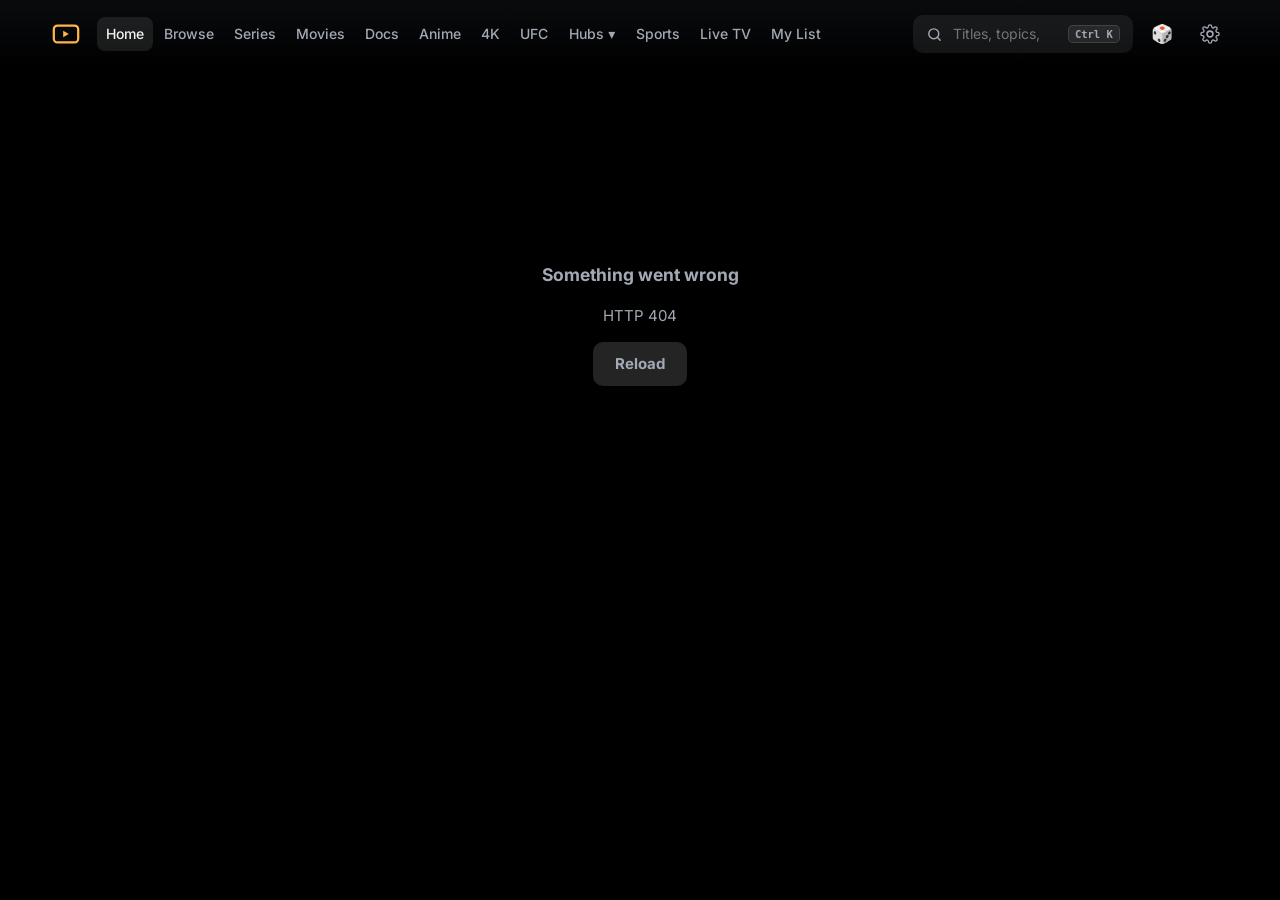
==== commit 230ecef5: "Full-stack Waves A-D upgrade: unified slot arbiter, Live DVR, OLED cadence, zero-copy crop, local GP" ====
--- a/public/index.html
+++ b/public/index.html
@@ -6,14 +6,15 @@
   <title>Phosphor</title>
   <link rel="icon" href="icon.svg" type="image/svg+xml">
   <link rel="preconnect" href="https://fonts.googleapis.com">
-  <link rel="stylesheet" href="https://fonts.googleapis.com/css2?family=Inter:wght@400;500;600;700;800&display=swap">
-  <link rel="stylesheet" href="app.css?v=14">
+  <link rel="preconnect" href="https://fonts.gstatic.com" crossorigin>
+  <link rel="stylesheet" href="https://fonts.googleapis.com/css2?family=Inter:wght@400;500;600;700;800&display=swap" media="print" onload="this.media='all'">
+  <noscript><link rel="stylesheet" href="https://fonts.googleapis.com/css2?family=Inter:wght@400;500;600;700;800&display=swap"></noscript>
+  <link rel="stylesheet" href="app.css?v=18">
 </head>
 <body>
   <header id="nav">
-    <a class="brand" href="#/home" aria-label="Phosphor Home">
-      <svg viewBox="0 0 32 32" aria-hidden="true"><rect x="3" y="7" width="26" height="18" rx="4" fill="none" stroke="currentColor" stroke-width="2.4"/><path d="M13 12.5v7l6-3.5z" fill="currentColor"/><circle cx="24" cy="11.2" r="1.3" fill="currentColor"/></svg>
-      <span>Phosphor</span>
+    <a class="brand" href="#/home" aria-label="Home">
+      <svg viewBox="0 0 32 32" aria-hidden="true"><rect x="3" y="7" width="26" height="18" rx="4" fill="none" stroke="currentColor" stroke-width="2.4"/><path d="M13 12.5v7l6-3.5z" fill="currentColor"/></svg>
     </a>
     <nav class="tabs">
       <a href="#/home" data-tab="home">Home</a>
@@ -43,6 +44,7 @@
       <label class="search" id="searchBox">
         <svg viewBox="0 0 24 24" aria-hidden="true"><circle cx="11" cy="11" r="7" fill="none" stroke="currentColor" stroke-width="2"/><path d="M20 20l-4-4" stroke="currentColor" stroke-width="2" stroke-linecap="round"/></svg>
         <input id="searchInput" type="search" placeholder="Titles, topics, people, channels" autocomplete="off" aria-label="Search">
+        <kbd class="search-kbd" title="Command Palette (Ctrl+K)" aria-hidden="true">Ctrl K</kbd>
       </label>
       <button class="icon-btn dice" data-surprise="" title="Pick for me (Watch-Night Concierge)" aria-label="Pick for me">🎲</button>
       <button class="icon-btn" id="settingsBtn" title="Settings" aria-label="Settings">
@@ -54,9 +56,10 @@
   <main id="view" tabindex="-1"></main>
 
   <div id="modal" class="modal" hidden></div>
+  <div id="cmdk" class="cmdk" hidden></div>
   <div id="player" class="player" hidden></div>
   <div id="toast" class="toast" role="status" aria-live="polite"></div>
 
-  <script src="app.js?v=29"></script>
+  <script src="app.js?v=34"></script>
 </body>
 </html>
--- a/public/app.css
+++ b/public/app.css
@@ -225,41 +225,139 @@
 .trailer-frame iframe { width: 100%; height: 100%; border: 0; }
 
 /* ---------- player */
-.player { position: fixed; inset: 0; z-index: 80; background: #000; cursor: default; }
-.player video { width: 100%; height: 100%; object-fit: contain; background: #000; }
+.player { position: fixed; inset: 0; z-index: 80; background: #000; cursor: default; outline: none; user-select: none; }
+.player video { width: 100%; height: 100%; object-fit: contain; background: #000; transition: transform .2s ease; }
+.player.zoom-fill video { object-fit: cover; }
+.player.zoom-110 video { object-fit: contain; transform: scale(1.1); }
 /* OLED care shifts the overlays, never the video (moving the video breaks the GPU's direct video path) */
 .player .pc, .player .stats, .player .skip-btn, .player .next-up { translate: var(--shift, 0 0); }
 .player.idle { cursor: none; }
 .player.idle .pc { opacity: 0; pointer-events: none; }
-.pc { position: absolute; inset: 0; transition: opacity .3s; pointer-events: none; }
+.pc { position: absolute; inset: 0; transition: opacity .28s; pointer-events: none; }
 .pc > * { pointer-events: auto; }
-.pc-top { position: absolute; top: 0; left: 0; right: 0; padding: 22px 28px 60px; display: flex; align-items: center; gap: 16px; background: linear-gradient(180deg, rgba(0,0,0,.75), rgba(0,0,0,0)); }
+.pc-top { position: absolute; top: 0; left: 0; right: 0; padding: 22px 28px 60px; display: flex; align-items: center; gap: 16px; background: linear-gradient(180deg, rgba(0,0,0,.78), rgba(0,0,0,0)); }
 .pc-top .pt { font-size: 18px; font-weight: 700; }
 .pc-top .ps { font-size: 13.5px; color: var(--muted); }
-.pc-bottom { position: absolute; bottom: 0; left: 0; right: 0; padding: 60px 28px 22px; background: linear-gradient(0deg, rgba(0,0,0,.85), rgba(0,0,0,0)); }
-.seek { position: relative; height: 18px; display: flex; align-items: center; cursor: pointer; margin-bottom: 8px; }
-.seek .track { position: relative; width: 100%; height: 4px; border-radius: 4px; background: rgba(255,255,255,.25); transition: height .15s; }
-.seek:hover .track { height: 6px; }
-.seek .fill { position: absolute; left: 0; top: 0; bottom: 0; background: var(--accent); border-radius: 4px; }
-.seek .knob { position: absolute; top: 50%; width: 14px; height: 14px; margin: -7px 0 0 -7px; border-radius: 50%; background: var(--accent); box-shadow: 0 0 0 4px rgba(255,181,71,.25); }
-.seek .hover-t { position: absolute; bottom: 20px; transform: translateX(-50%); font-size: 12px; padding: 3px 7px; background: rgba(0,0,0,.85); border-radius: 5px; display: none; white-space: nowrap; }
-.seek:hover .hover-t { display: block; }
-.pc-row { display: flex; align-items: center; gap: 8px; }
-.pc-row .time { font-size: 13.5px; color: #ddd; font-variant-numeric: tabular-nums; margin-left: 6px; }
-.pbtn { width: 42px; height: 42px; border-radius: 10px; display: grid; place-items: center; color: #fff; }
+.pc-bottom { position: absolute; bottom: 0; left: 0; right: 0; padding: 60px 28px 22px; background: linear-gradient(0deg, rgba(0,0,0,.88), rgba(0,0,0,0)); }
+.seek { position: relative; height: 22px; display: flex; align-items: center; cursor: pointer; margin-bottom: 8px; touch-action: none; }
+.seek .track { position: relative; width: 100%; height: 4px; border-radius: 4px; background: rgba(255,255,255,.22); transition: height .14s; }
+.seek:hover .track, .seek.dragging .track { height: 7px; }
+.seek .buf { position: absolute; left: 0; top: 0; bottom: 0; width: 0; background: rgba(255,255,255,.24); border-radius: 4px; pointer-events: none; }
+.seek .segs { position: absolute; inset: 0; pointer-events: none; overflow: hidden; border-radius: 4px; }
+.seek .seg { position: absolute; top: 0; bottom: 0; background: rgba(76, 201, 240, .65); }
+.seek .seg.recap { background: rgba(186, 134, 255, .62); }
+.seek .seg.ending { background: rgba(255, 181, 71, .72); }
+.seek .seg.manual { opacity: .55; }
+.seek .seg.credits { background: rgba(255, 255, 255, .42); }
+.seek .fill { position: absolute; left: 0; top: 0; bottom: 0; background: var(--accent); border-radius: 4px; pointer-events: none; }
+.seek .knob { position: absolute; top: 50%; width: 14px; height: 14px; margin: -7px 0 0 -7px; border-radius: 50%; background: var(--accent); box-shadow: 0 0 0 4px rgba(255,181,71,.25); transition: transform .12s; pointer-events: none; }
+.seek:hover .knob, .seek.dragging .knob { transform: scale(1.2); }
+.seek .hover-t { position: absolute; bottom: 24px; transform: translateX(-50%); font-size: 12px; font-weight: 600; font-variant-numeric: tabular-nums; padding: 4px 9px; background: rgba(8,10,14,.92); border: 1px solid rgba(255,255,255,.14); border-radius: 6px; display: none; white-space: nowrap; pointer-events: none; }
+.seek:hover .hover-t, .seek.dragging .hover-t { display: block; }
+.pc-row { display: flex; align-items: center; gap: 4px; }
+.pc-row .time, .pc-row .time-btn { font-size: 13px; color: #ddd; font-variant-numeric: tabular-nums; margin-left: 4px; background: none; border: 0; padding: 4px 6px; border-radius: 6px; cursor: pointer; white-space: nowrap; }
+.pc-row .time-btn:hover { background: rgba(255,255,255,.1); color: #fff; }
+.pc-row .ends-at { color: var(--muted); font-size: 12px; }
+@media (max-width: 1200px) { .pc-row .ends-at { display: none; } }
+.pbtn { width: 38px; height: 38px; border-radius: 10px; display: grid; place-items: center; color: #fff; flex: none; }
 .pbtn:hover { background: rgba(255,255,255,.12); }
-.pbtn svg { width: 24px; height: 24px; }
-.pc-row .spacer { flex: 1; }
-.pc-row select { height: 34px; border-radius: 8px; background: rgba(255,255,255,.12); color: #fff; border: 0; padding: 0 8px; font: inherit; font-size: 13px; }
+.pbtn svg { width: 21px; height: 21px; }
+.pc-row .spacer { flex: 1; min-width: 8px; }
+.pc-row select { height: 34px; border-radius: 8px; background: rgba(255,255,255,.12); color: #fff; border: 0; padding: 0 7px; font: inherit; font-size: 12.5px; max-width: 138px; text-overflow: ellipsis; }
 .pc-row select option { background: #1a1e25; }
-.vol { width: 90px; accent-color: var(--accent); }
+.vol-wrap { display: inline-flex; align-items: center; gap: 4px; }
+.vol {
+  -webkit-appearance: none; appearance: none; width: 78px; height: 4px; border-radius: 999px; cursor: pointer; outline: none;
+  background: linear-gradient(90deg, var(--accent) var(--vol-pct, 100%), rgba(255,255,255,.26) var(--vol-pct, 100%));
+}
+.vol::-webkit-slider-thumb {
+  -webkit-appearance: none; appearance: none; width: 13px; height: 13px; border-radius: 50%;
+  background: #fff; box-shadow: 0 1px 4px rgba(0,0,0,.6); transition: transform .12s;
+}
+.vol:hover::-webkit-slider-thumb { transform: scale(1.18); background: var(--accent); }
+.spin-wrap { position: absolute; left: 50%; top: 50%; transform: translate(-50%, -50%); display: flex; flex-direction: column; align-items: center; gap: 12px; pointer-events: none; z-index: 4; }
+.spin-wrap[hidden] { display: none; }
+.spin-wrap .spinner { position: static; margin: 0; }
+.spin-lbl { font-size: 13px; font-weight: 600; color: rgba(255,255,255,.86); background: rgba(8,10,14,.78); padding: 4px 11px; border-radius: 999px; border: 1px solid rgba(255,255,255,.1); letter-spacing: .01em; }
+.spin-lbl:empty { display: none; }
 .spinner { position: absolute; left: 50%; top: 50%; width: 54px; height: 54px; margin: -27px; border-radius: 50%; border: 3px solid rgba(255,255,255,.18); border-top-color: var(--accent); animation: spin .8s linear infinite; pointer-events: none; }
 @keyframes spin { to { transform: rotate(360deg); } }
+
+/* Floating translucent player OSD HUDs (seek, volume, play/pause, status) */
+.p-osd-center {
+  position: absolute; left: 50%; top: 50%; transform: translate(-50%, -50%) scale(.92);
+  display: inline-flex; align-items: center; gap: 10px; padding: 11px 20px; border-radius: 999px;
+  background: rgba(10,12,16,.86); border: 1px solid rgba(255,255,255,.14); color: #fff;
+  font-size: 15px; font-weight: 700; letter-spacing: -.01em; pointer-events: none; z-index: 9;
+  opacity: 0; transition: opacity .16s ease, transform .16s ease;
+}
+.p-osd-center.icon-only { width: 72px; height: 72px; padding: 0; justify-content: center; border-radius: 50%; }
+.p-osd-center.icon-only svg { width: 32px; height: 32px; }
+.p-osd-center.on { opacity: 1; transform: translate(-50%, -50%) scale(1); }
+.p-osd-center .osd-ico { display: grid; place-items: center; }
+.p-osd-center .osd-ico svg { width: 22px; height: 22px; }
+
+.p-osd-seek {
+  position: absolute; top: 50%; transform: translateY(-50%) scale(.94);
+  padding: 14px 22px; border-radius: 16px; background: rgba(10,12,16,.84);
+  border: 1px solid rgba(255,255,255,.14); color: #fff; text-align: center;
+  pointer-events: none; z-index: 9; opacity: 0; transition: opacity .15s ease, transform .15s ease;
+  min-width: 118px;
+}
+.p-osd-seek.left { left: 12%; }
+.p-osd-seek.right { right: 12%; }
+.p-osd-seek.on { opacity: 1; transform: translateY(-50%) scale(1); }
+.p-osd-seek .osd-sval { font-size: 20px; font-weight: 800; font-variant-numeric: tabular-nums; letter-spacing: -.01em; color: var(--accent); }
+.p-osd-seek .osd-ssub { margin-top: 3px; font-size: 12.5px; font-weight: 600; color: rgba(255,255,255,.82); font-variant-numeric: tabular-nums; }
+
+.p-osd-vol {
+  position: absolute; top: 28px; left: 50%; transform: translate(-50%, -8px);
+  display: inline-flex; align-items: center; gap: 11px; padding: 10px 16px; border-radius: 999px;
+  background: rgba(10,12,16,.88); border: 1px solid rgba(255,255,255,.15); color: #fff;
+  pointer-events: none; z-index: 10; opacity: 0; transition: opacity .16s ease, transform .16s ease;
+}
+.p-osd-vol.on { opacity: 1; transform: translate(-50%, 0); }
+.p-osd-vol .osd-ico { display: grid; place-items: center; color: var(--accent); }
+.p-osd-vol .osd-ico svg { width: 20px; height: 20px; }
+.p-osd-vol .osd-vbar { width: 112px; height: 5px; border-radius: 999px; background: rgba(255,255,255,.22); overflow: hidden; }
+.p-osd-vol .osd-vbar i { display: block; height: 100%; background: var(--accent); border-radius: 999px; transition: width .07s linear; }
+.p-osd-vol .osd-vpct { font-size: 13px; font-weight: 700; font-variant-numeric: tabular-nums; min-width: 42px; text-align: right; }
+
+/* Player quick settings popover & keyboard shortcuts overlay */
+.p-menu { width: 320px; gap: 12px; padding: 14px; background: rgba(10,12,16,.97); }
+.pm-sec { display: flex; flex-direction: column; gap: 7px; }
+.pm-lbl { display: flex; justify-content: space-between; align-items: center; font-size: 12px; font-weight: 700; color: var(--muted); text-transform: uppercase; letter-spacing: .05em; }
+.pm-lbl span { font-size: 11px; opacity: .75; text-transform: none; }
+.pm-pills { display: flex; flex-wrap: wrap; gap: 5px; }
+.pm-pills button { flex: 1 0 auto; justify-content: center; padding: 6px 9px; font-size: 12.5px; font-weight: 600; border-radius: 7px; background: rgba(255,255,255,.08); color: #d8dce3; }
+.pm-pills button:hover { background: rgba(255,255,255,.16); color: #fff; }
+.pm-pills button.on { background: var(--accent); color: #0a0c0f; font-weight: 800; }
+.pm-link { justify-content: space-between; padding: 9px 11px !important; font-size: 13px; font-weight: 600; }
+.pm-link kbd, .p-help kbd { display: inline-block; min-width: 22px; padding: 2px 6px; border-radius: 5px; background: rgba(255,255,255,.12); border: 1px solid rgba(255,255,255,.18); font: 700 11.5px ui-monospace, Consolas, monospace; text-align: center; color: #fff; }
+
+.p-help {
+  position: absolute; left: 50%; top: 50%; transform: translate(-50%, -50%);
+  width: min(680px, calc(100vw - 36px)); max-height: calc(100vh - 70px); overflow-y: auto;
+  padding: 18px 22px 20px; border-radius: 16px; background: rgba(10,12,16,.96);
+  border: 1px solid rgba(255,255,255,.16); box-shadow: 0 28px 80px rgba(0,0,0,.85); z-index: 20;
+}
+.ph-head { display: flex; align-items: center; justify-content: space-between; margin-bottom: 14px; }
+.ph-head b { font-size: 16px; }
+.ph-grid { display: grid; grid-template-columns: repeat(2, minmax(0, 1fr)); gap: 18px; }
+.ph-col { display: flex; flex-direction: column; gap: 7px; }
+.ph-sec { font-size: 11px; font-weight: 800; text-transform: uppercase; letter-spacing: .07em; color: var(--accent); margin-bottom: 2px; }
+.ph-col > div:not(.ph-sec) { display: flex; align-items: center; gap: 6px; font-size: 13px; color: #d6dbe3; }
+.ph-col > div:not(.ph-sec) span { margin-left: auto; color: var(--muted); text-align: right; }
+@media (max-width: 660px) { .ph-grid { grid-template-columns: 1fr; } }
+
+.player.sub-sm video::cue { font-size: clamp(14px, 1.8vw, 26px); }
+.player.sub-lg video::cue { font-size: clamp(22px, 3.1vw, 44px); }
 .p-msg { position: absolute; left: 50%; top: 50%; transform: translate(-50%, -50%); text-align: center; max-width: 460px; padding: 22px 26px; background: rgba(18,21,26,.95); border-radius: 12px; border: 1px solid var(--line); }
 .p-msg h4 { margin: 0 0 6px; font-size: 17px; }
 .p-msg p { margin: 0 0 14px; color: var(--muted); font-size: 14px; }
-.next-up { position: absolute; right: 28px; bottom: 120px; padding: 14px 16px; border-radius: 12px; background: rgba(18,21,26,.95); border: 1px solid var(--line); display: flex; gap: 14px; align-items: center; max-width: 420px; }
-.next-up small { color: var(--muted); display: block; font-size: 12px; }
+.next-up { position: absolute; right: 28px; bottom: 116px; padding: 14px 16px; border-radius: 12px; background: rgba(14,17,22,.96); border: 1px solid rgba(255,255,255,.14); display: flex; gap: 14px; align-items: center; max-width: 500px; box-shadow: 0 20px 50px rgba(0,0,0,.75); }
+.next-up small { color: var(--muted); display: block; font-size: 12px; white-space: nowrap; }
+.next-up b { white-space: nowrap; }
 .live-badge { display: inline-flex; align-items: center; gap: 7px; font-size: 12px; font-weight: 800; letter-spacing: .06em; color: var(--live); }
 
 /* ---------- toast, settings, loading */
@@ -389,6 +487,15 @@
 .hide-grid { display: flex; flex-wrap: wrap; gap: 8px 14px; }
 .dice { font-size: 18px; }
 .skip-btn { position: absolute; right: 32px; bottom: 120px; z-index: 5; }
+.skip-undo {
+  position: absolute; right: 32px; bottom: 120px; z-index: 6;
+  display: inline-flex; align-items: center; gap: 10px; padding: 7px 10px 7px 15px;
+  border-radius: 10px; background: rgba(10, 12, 16, .92); border: 1px solid rgba(255, 255, 255, .18);
+  color: #f3f5f8; font-size: 13.5px; font-weight: 600; backdrop-filter: blur(8px);
+  box-shadow: 0 10px 28px rgba(0, 0, 0, .55); translate: var(--shift, 0 0);
+}
+.skip-undo .btn { padding: 4px 10px; font-size: 12.5px; gap: 5px; }
+.skip-undo kbd { font-size: 10.5px; opacity: .8; padding: 1px 5px; border-radius: 4px; background: rgba(255,255,255,.12); }
 .sheet-section h3 > span { display: inline-flex; align-items: center; }
 .peek { position: fixed; z-index: 55; border-radius: 12px; overflow: hidden; background: var(--bg-2); box-shadow: 0 24px 60px rgba(0,0,0,.7); border: 1px solid var(--line); opacity: 0; transform: scale(.94); transition: opacity .18s, transform .18s; }
 .peek.on { opacity: 1; transform: scale(1); }
@@ -431,20 +538,20 @@
 
 /* ---- TV guide grid */
 .guide-bar { display: flex; gap: 8px; align-items: center; flex-wrap: wrap; margin: 4px 0 14px; }
-.guide-bar select { height: 36px; border-radius: 999px; background: var(--bg-3); color: var(--fg); border: 1px solid var(--line); padding: 0 12px; font: inherit; max-width: 320px; }
+.guide-bar select { height: 36px; border-radius: 999px; background: var(--bg-3); color: var(--text); border: 1px solid var(--line); padding: 0 12px; font: inherit; max-width: 320px; }
 .g-legend { margin-left: auto; }
 .guide { --gch: 190px; border: 1px solid var(--line); border-radius: 12px; overflow: hidden; background: var(--bg-2); }
 .g-scroll { position: relative; overflow: auto; max-height: calc(100vh - 230px); }
 .g-ruler { position: sticky; top: 0; z-index: 3; height: 30px; margin-left: var(--gch); background: var(--bg-2); border-bottom: 1px solid var(--line); }
 .g-ruler span { position: absolute; top: 7px; font-size: 12px; color: var(--muted); padding-left: 6px; border-left: 1px solid var(--line); height: 23px; }
 .g-row { display: flex; height: 58px; border-bottom: 1px solid rgba(255,255,255,.05); }
-.g-ch { position: sticky; left: 0; z-index: 2; flex: none; width: var(--gch); display: flex; align-items: center; gap: 8px; padding: 0 10px; background: var(--bg-2); border: 0; border-right: 1px solid var(--line); color: var(--fg); text-align: left; cursor: pointer; font: inherit; font-size: 13px; }
+.g-ch { position: sticky; left: 0; z-index: 2; flex: none; width: var(--gch); display: flex; align-items: center; gap: 8px; padding: 0 10px; background: var(--bg-2); border: 0; border-right: 1px solid var(--line); color: var(--text); text-align: left; cursor: pointer; font: inherit; font-size: 13px; }
 .g-ch img { width: 40px; height: 28px; object-fit: contain; flex: none; }
 .g-ch span { overflow: hidden; text-overflow: ellipsis; white-space: nowrap; font-weight: 600; }
 .g-ch small { color: var(--muted); font-size: 11px; margin-left: auto; flex: none; }
 .g-ch:hover, .g-ch:focus { background: var(--bg-3); }
 .g-line { position: relative; flex: none; }
-.gp { position: absolute; top: 5px; bottom: 5px; border-radius: 8px; background: var(--bg-3); border: 1px solid transparent; color: var(--fg); text-align: left; padding: 5px 8px; overflow: hidden; cursor: pointer; font: inherit; display: flex; flex-direction: column; justify-content: center; }
+.gp { position: absolute; top: 5px; bottom: 5px; border-radius: 8px; background: var(--bg-3); border: 1px solid transparent; color: var(--text); text-align: left; padding: 5px 8px; overflow: hidden; cursor: pointer; font: inherit; display: flex; flex-direction: column; justify-content: center; }
 .gp b { font-size: 13px; font-weight: 600; white-space: nowrap; overflow: hidden; text-overflow: ellipsis; }
 .gp small { font-size: 11px; color: var(--muted); }
 .gp.past { opacity: .5; } .gp.past.cu { opacity: .85; }
@@ -457,7 +564,7 @@
 /* ---- Tonight */
 .tn-chs { display: grid; grid-template-columns: repeat(auto-fill, minmax(300px, 1fr)); gap: 12px; padding: 0 var(--gutter, 4%); }
 .tn-ch { background: var(--bg-2); border: 1px solid var(--line); border-radius: 12px; padding: 12px; }
-.tn-logo { display: flex; align-items: center; gap: 10px; background: none; border: 0; color: var(--fg); font: inherit; cursor: pointer; padding: 0 0 8px; }
+.tn-logo { display: flex; align-items: center; gap: 10px; background: none; border: 0; color: var(--text); font: inherit; cursor: pointer; padding: 0 0 8px; }
 .tn-logo img { width: 44px; height: 30px; object-fit: contain; }
 .tn-p { display: flex; gap: 10px; font-size: 13px; padding: 4px 0; border-top: 1px solid rgba(255,255,255,.05); }
 .tn-p time { width: 64px; flex: none; color: var(--muted); font-variant-numeric: tabular-nums; }
@@ -466,7 +573,7 @@
 /* ---- cast menu */
 .cast-menu { position: absolute; right: 24px; bottom: 96px; z-index: 8; width: 300px; background: rgba(18,21,26,.97); border: 1px solid var(--line); border-radius: 12px; padding: 12px; display: flex; flex-direction: column; gap: 6px; }
 .cast-menu b { font-size: 14px; margin-bottom: 4px; }
-.cast-menu button { display: flex; gap: 10px; align-items: center; text-align: left; background: var(--bg-3); border: 0; color: var(--fg); border-radius: 8px; padding: 10px; cursor: pointer; font: inherit; }
+.cast-menu button { display: flex; gap: 10px; align-items: center; text-align: left; background: var(--bg-3); border: 0; color: var(--text); border-radius: 8px; padding: 10px; cursor: pointer; font: inherit; }
 .cast-menu button:hover, .cast-menu button:focus { background: #2a303a; }
 .cast-menu button svg { width: 22px; height: 22px; flex: none; }
 .cast-menu span { display: flex; flex-direction: column; font-size: 14px; } .cast-menu small { color: var(--muted); font-size: 12px; }
@@ -729,6 +836,12 @@
   border: 1px solid rgba(255, 77, 94, .32); display: flex; flex-wrap: wrap; align-items: center; gap: 10px;
   font-size: 13px; color: #ffd4d8;
 }
+.airing-banner {
+  margin: 0 0 12px; padding: 11px 14px; border-radius: 10px; background: rgba(255, 181, 71, .09);
+  border: 1px solid rgba(255, 181, 71, .32); display: flex; flex-wrap: wrap; align-items: center; justify-content: space-between; gap: 10px;
+  font-size: 13px; color: #ffe3b0;
+}
+.airing-banner b { color: #ffb547; }
 
 /* UFC & Sports Replays */
 .fight-grid { display: grid; grid-template-columns: repeat(auto-fill, minmax(290px, 1fr)); gap: 16px; padding: 0 var(--gutter); }
@@ -855,3 +968,108 @@
 .dna-person img { width: 30px; height: 30px; border-radius: 50%; object-fit: cover; }
 .dna-person small { color: var(--muted); font-size: 11.5px; }
 @media (max-width: 860px) { .dna-hero { grid-template-columns: 1fr; } .mar-step { grid-template-columns: 32px 52px 1fr; } }
+
+/* ---------- v18: Ctrl+K Command Palette, Live DVR REC pill, AI Subtitles badge, a11y focus */
+.search-kbd {
+  flex: none; padding: 2px 6px; border-radius: 5px; font: 700 10.5px ui-monospace, Consolas, monospace;
+  color: var(--muted); background: rgba(255,255,255,.07); border: 1px solid rgba(255,255,255,.12);
+  pointer-events: none; white-space: nowrap;
+}
+@media (max-width: 1100px) { .search-kbd { display: none; } }
+
+.rc:focus-visible, .fcard:focus-visible, .radar-card:focus-visible, .mar-step:focus-visible, .coll-item:focus-visible, .ep:focus-visible {
+  outline: 2px solid var(--accent); outline-offset: 2px;
+}
+
+.cmdk {
+  position: fixed; inset: 0; z-index: 95; background: rgba(0, 0, 0, .78);
+  backdrop-filter: blur(8px); display: flex; justify-content: center; align-items: flex-start;
+  padding: min(12vh, 96px) 16px 24px;
+}
+.cmdk[hidden] { display: none; }
+.cmdk-box {
+  width: min(640px, 100%); background: #090b0f; border: 1px solid rgba(255, 255, 255, .15);
+  border-radius: 16px; box-shadow: 0 28px 90px rgba(0, 0, 0, .92); overflow: hidden;
+  display: flex; flex-direction: column; animation: rise .16s ease;
+}
+.cmdk-head {
+  display: flex; align-items: center; gap: 11px; padding: 14px 16px;
+  border-bottom: 1px solid var(--line); background: #000;
+}
+.cmdk-head svg { width: 19px; height: 19px; color: var(--accent); flex: none; }
+.cmdk-head input {
+  flex: 1; background: none; border: 0; outline: 0; color: var(--text);
+  font: 500 16px/1.3 Inter, system-ui, sans-serif; min-width: 0;
+}
+.cmdk-head input::placeholder { color: var(--dim); }
+.cmdk-head kbd, .cmdk-foot kbd {
+  padding: 2px 6px; border-radius: 5px; background: rgba(255,255,255,.09);
+  border: 1px solid rgba(255,255,255,.15); font: 700 11px ui-monospace, Consolas, monospace; color: var(--muted);
+}
+.cmdk-list { max-height: min(60vh, 480px); overflow-y: auto; padding: 8px; }
+.cmdk-sec {
+  padding: 8px 10px 4px; font-size: 11px; font-weight: 800; letter-spacing: .07em;
+  text-transform: uppercase; color: var(--dim);
+}
+.cmdk-item {
+  width: 100%; display: flex; align-items: center; gap: 12px; text-align: left;
+  padding: 9px 11px; border-radius: 10px; border: 1px solid transparent;
+  color: var(--text); transition: background .1s, border-color .1s; cursor: pointer;
+}
+.cmdk-item:hover, .cmdk-item.on {
+  background: rgba(255, 181, 71, .14); border-color: rgba(255, 181, 71, .42); color: #fff;
+}
+.cmdk-ico {
+  width: 34px; height: 34px; border-radius: 8px; background: var(--bg-3);
+  display: grid; place-items: center; flex: none; font-size: 16px; overflow: hidden;
+}
+.cmdk-ico img { width: 100%; height: 100%; object-fit: cover; }
+.cmdk-ico.contain img { object-fit: contain; padding: 3px; }
+.cmdk-main { flex: 1; min-width: 0; }
+.cmdk-t { font-size: 14px; font-weight: 600; white-space: nowrap; overflow: hidden; text-overflow: ellipsis; }
+.cmdk-s { font-size: 12px; color: var(--muted); white-space: nowrap; overflow: hidden; text-overflow: ellipsis; margin-top: 1px; }
+.cmdk-tag {
+  flex: none; font-size: 11px; font-weight: 700; padding: 2px 7px; border-radius: 6px;
+  background: rgba(255,255,255,.07); color: var(--muted);
+}
+.cmdk-item.on .cmdk-tag { background: rgba(255, 181, 71, .22); color: var(--accent); }
+.cmdk-empty { padding: 28px 16px; text-align: center; color: var(--muted); font-size: 13.5px; }
+.cmdk-foot {
+  display: flex; align-items: center; gap: 14px; flex-wrap: wrap; padding: 9px 16px;
+  border-top: 1px solid var(--line); background: #050608; font-size: 12px; color: var(--dim);
+}
+.cmdk-foot span { display: inline-flex; align-items: center; gap: 5px; }
+
+/* Live DVR recording button & pulsing dot */
+#pRec { color: #ffd4d8; border: 1px solid rgba(255, 77, 94, .28); background: rgba(255, 77, 94, .09); }
+#pRec:hover { background: rgba(255, 77, 94, .2); border-color: rgba(255, 77, 94, .5); color: #fff; }
+#pRec.rec {
+  background: rgba(255, 77, 94, .22); color: #ff6b78; border: 1px solid rgba(255, 77, 94, .72);
+  font-variant-numeric: tabular-nums; font-weight: 700;
+}
+#pRec.rec .rec-dot {
+  width: 8px; height: 8px; border-radius: 50%; background: var(--live);
+  display: inline-block; position: relative;
+}
+#pRec.rec .rec-dot::after {
+  content: ''; position: absolute; inset: 0; border-radius: 50%; background: var(--live);
+  animation: pulse 1.3s infinite;
+}
+.dvr-menu { left: auto; right: 28px; bottom: 96px; width: 280px; }
+
+/* Local GPU AI Subtitles status badge */
+.ai-sub-badge {
+  position: absolute; right: 28px; bottom: 118px; z-index: 12;
+  display: inline-flex; align-items: center; gap: 9px; padding: 8px 14px;
+  border-radius: 999px; background: rgba(9, 11, 15, .92);
+  border: 1px solid rgba(255, 181, 71, .48); color: var(--accent);
+  font-size: 13px; font-weight: 700; box-shadow: 0 12px 32px rgba(0, 0, 0, .7);
+  translate: var(--shift, 0 0);
+}
+.ai-sub-spin {
+  width: 14px; height: 14px; border-radius: 50%;
+  border: 2px solid rgba(255, 181, 71, .28); border-top-color: var(--accent);
+  animation: spin .8s linear infinite; flex: none;
+}
+.ai-sub-badge .ai-sub-x { color: var(--muted); font-size: 16px; line-height: 1; padding: 0 2px; }
+.ai-sub-badge .ai-sub-x:hover { color: #fff; }
